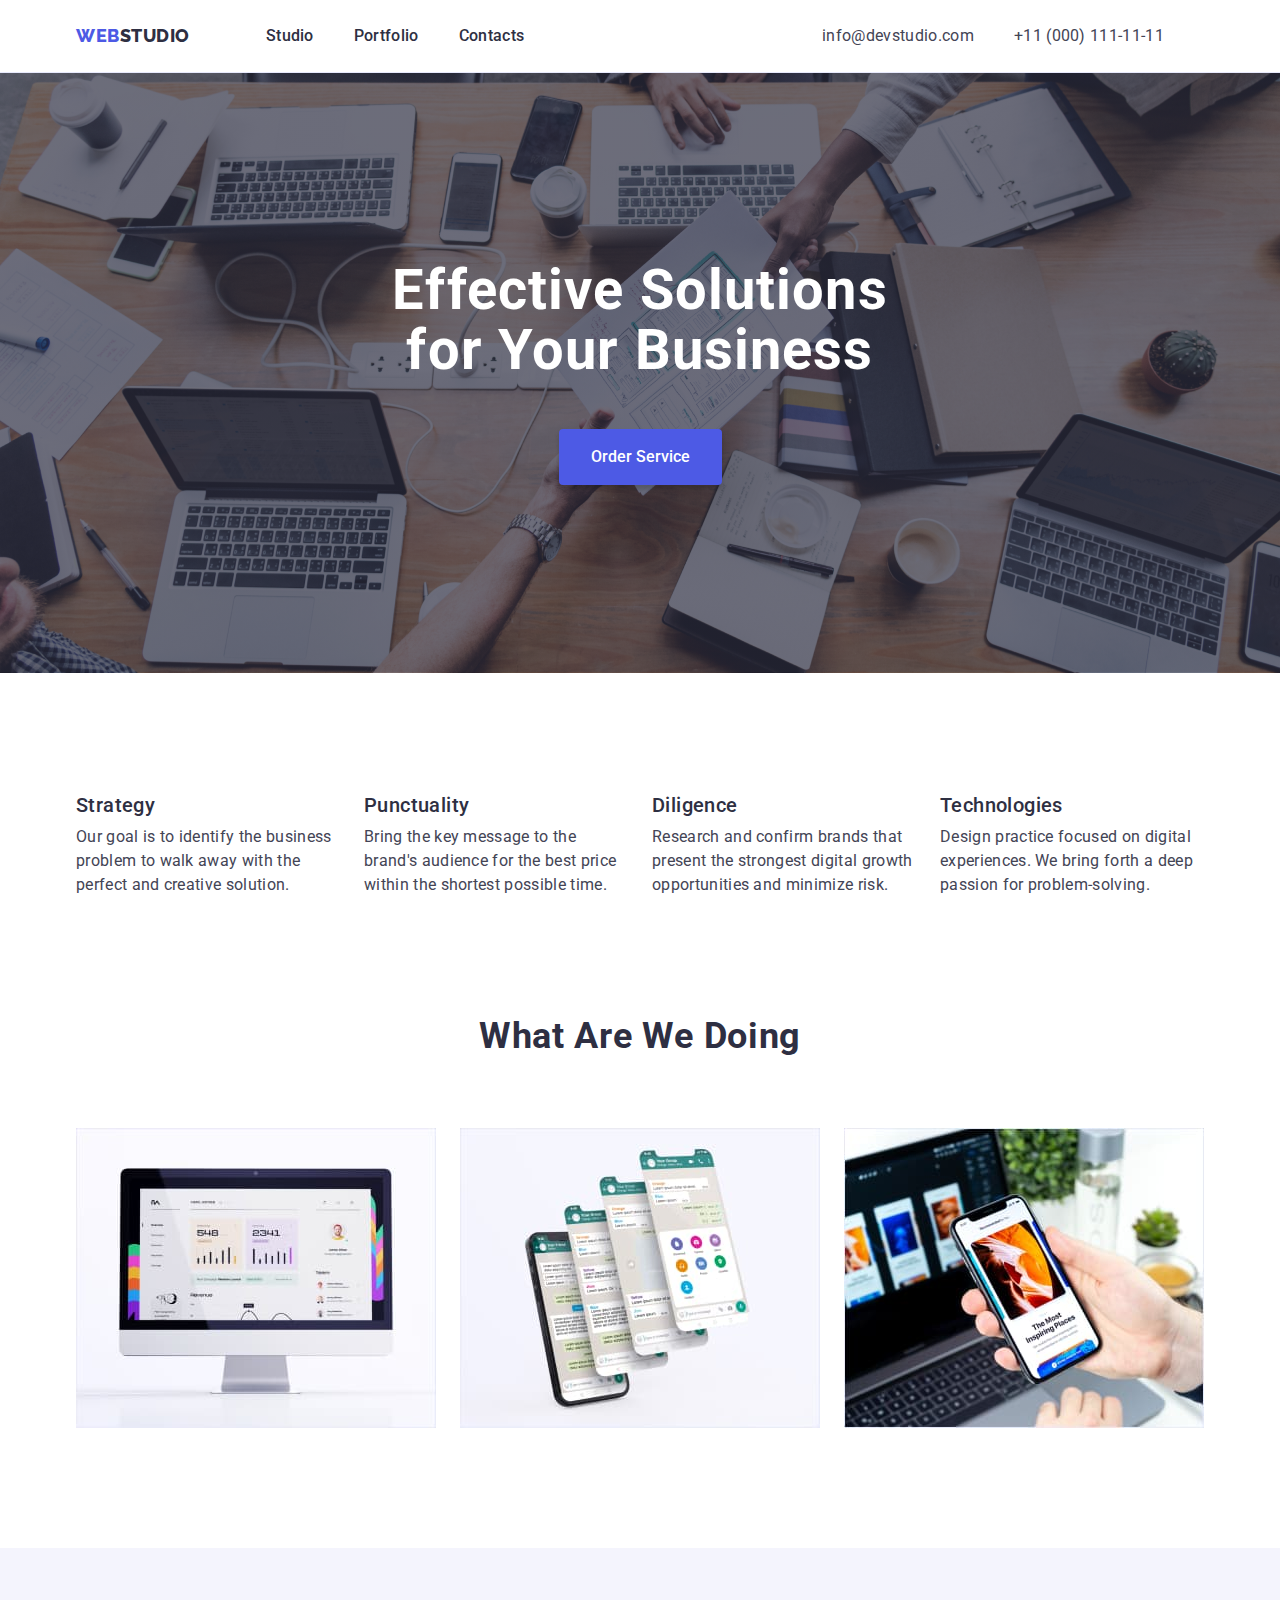
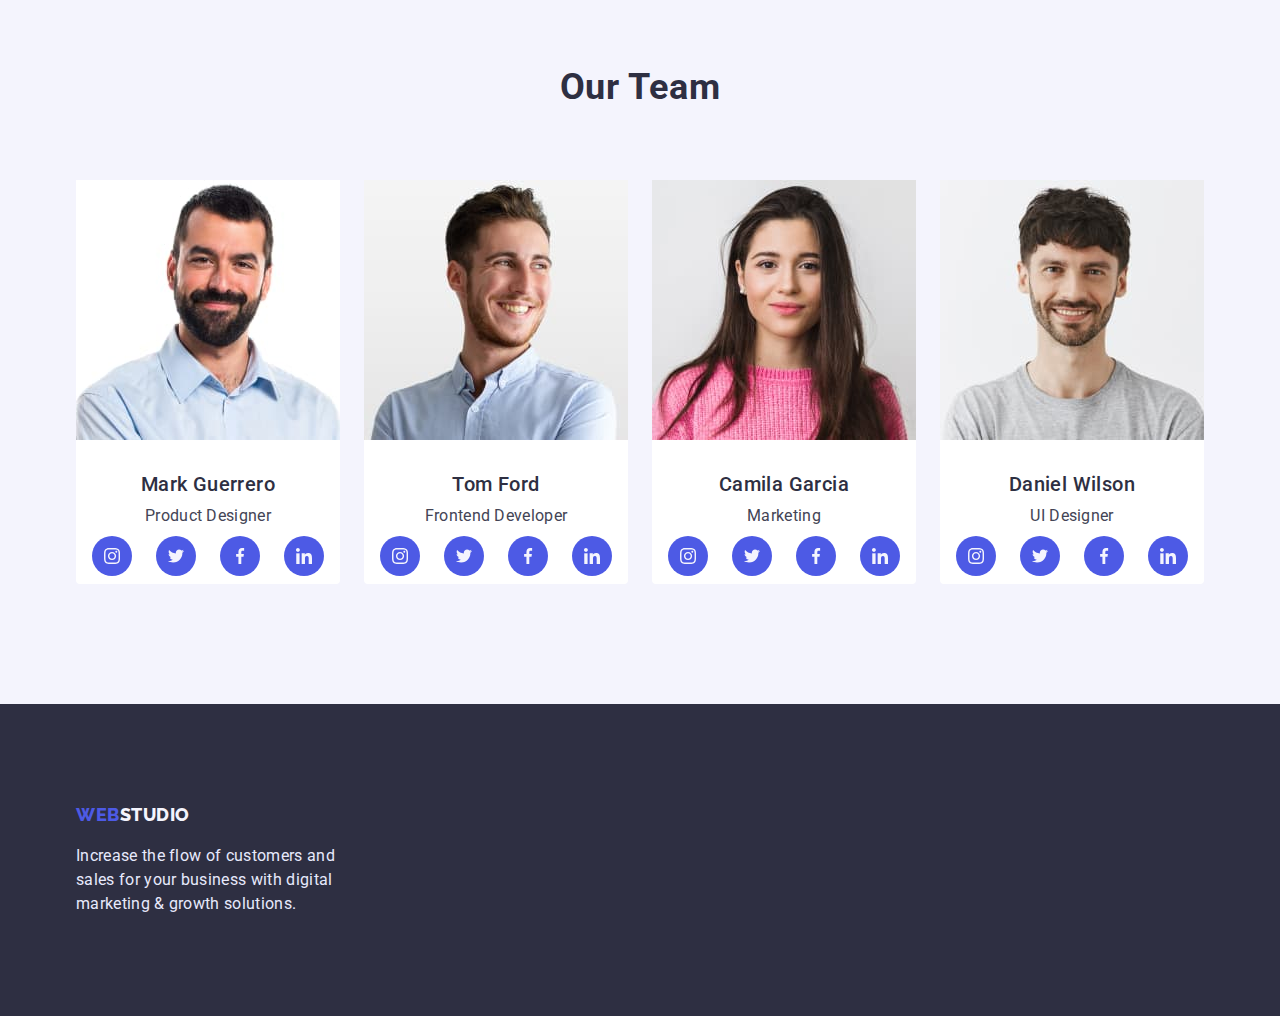
==== index.html @ 21a260a1 "fix bag" ====
<!DOCTYPE html>
<html lang="en">
  <head>
    <meta charset="UTF-8">
    <meta http-equiv="X-UA-Compatible" content="IE=edge">
    <meta name="viewport" content="width=device-width, initial-scale=1.0">
    <title>WebStudio</title>
    <link rel="preconnect" href="https://fonts.googleapis.com">
    <link rel="preconnect" href="https://fonts.gstatic.com" crossorigin>
    <link
      href="https://fonts.googleapis.com/css2?family=Raleway:wght@800&family=Roboto:wght@400;500;700;900&display=swap"
      rel="stylesheet">
      <link rel="stylesheet" href="https://cdn.jsdelivr.net/npm/modern-normalize@1.1.0/modern-normalize.min.css">
    <link rel="stylesheet" href="./css/styles.css">
  </head>
  <body>


    <header class="page-header">
      <div class="container page-header-container">
      <nav class="page-nav">
        <a href="./index.html" class="logo"
          ><span class="accent">Web</span>Studio</a
        >
        <ul class="menu list">
          <li class="menu-item">
            <a class="menu-link link" href="">Studio</a>
          </li>
          <li class="menu-item">
            <a class="menu-link link" href="./portfolio.html">Portfolio</a>
          </li>
          <li class="menu-item">
            <a class="menu-link link" href="">Contacts</a>
          </li>
        </ul>
      </nav>
      <address class="nav">
        <ul class="list contact-header">
          <li class="contact">
            <a class="contact-email link" href="mailto:info@devstudio.com"
              >info@devstudio.com</a
            >
          </li>
          <li class="contact">
            <a class="contact-phone link" href="tel:+110001111111"
              >+11 (000) 111-11-11</a
            >
          </li>
        </ul>
      </address>
    </div>
    </header>
    <main>
      <!-- Hero -->
      <section class="hero section">
        <div class="container">
        <h1 class="hero-title">Effective Solutions for Your Business</h1>
        <button class="hero-btn" type="button">Order Service</button>
      </div>
      </section>
      <!-- Our qualities -->
      <section class="discription section">
        <div class="container discription-text-subtitle">
        <h2 class="hidden"></h2>
        <ul class="list discrip">
          <li class="discrip-text">
            <h3 class="subtitle-discrip">Strategy</h3>

            <p class="discription-text">
              Our goal is to identify the business problem to walk away with the
              perfect and creative solution.
            </p>
          </li>
          <li class="discrip-text">
            <h3 class="subtitle-discrip">Punctuality</h3>
            <p class="discription-text">
              Bring the key message to the brand's audience for the best price
              within the shortest possible time.
            </p>
          </li>
          <li class="discrip-text">
            <h3 class="subtitle-discrip">Diligence</h3>
            <p class="discription-text">
              Research and confirm brands that present the strongest digital
              growth opportunities and minimize risk.
            </p>
          </li>
          <li class="discrip-text">
            <h3 class="subtitle-discrip">Technologies</h3>
            <p class="discription-text">
              Design practice focused on digital experiences. We bring forth a
              deep passion for problem-solving.
            </p>
          </li>
        </ul>
      </div>
      </section>
      <!-- What are we doing -->
      <section class="team-work team-section">
        <div class="container">
        <h2 class="team-work-title">What are we doing</h2>
        <ul class="list picture">
          <li class="images-picture">
            <img
              src="./images/informations/computer.jpg"
              alt="computer"
              width="360"
              height="300">
          </li>
          <li class="images-picture">
            <img
              src="./images/informations/telefon.jpg"
              alt="telefon"
              width="360"
              height="300">
          </li>
          <li class="images-picture">
            <img
              src="./images/informations/technical.jpg"
              alt="technical"
              width="360"
              height="300">
          </li>
        </ul>
      </div>
      </section>
      <!-- Team -->
      <section class="team section">
        <div class="container">
        <h2 class="title-team">Our Team</h2>
        <ul class="list employees card">
          <li class="team-card">
            <img
              src="./images/team/mark-guerrero.jpg"
              alt="mark-guerrero"
              width="264"
              height="260">
              <div class="team-card-content-wrapper">
            <h3 class="team-mait">Mark Guerrero</h3>
            <p class="team-spec">Product Designer</p>
            <ul class="social-list list">
              <li class="social-list-item">
                <a href="" class="social-list-link">
                  <svg class="socail-list-icon" width="16" height="16">
                    <use href="./images/sprite.svg#icon-instagram"></use>
                  </svg>
                </a>
              </li>
              <li class="social-list-item">
                <a href="" class="social-list-link">
                  <svg class="socail-list-icon" width="16" height="16">
                    <use href="./images/sprite.svg#icon-twitter"></use>
                  </svg>
                </a>
              </li>
              <li class="social-list-item">
                <a href="" class="social-list-link">
                  <svg class="socail-list-icon" width="16" height="16">
                    <use href="./images/sprite.svg#icon-facebook"></use>
                  </svg>
                </a>
              </li>
              <li class="social-list-item">
                <a href="" class="social-list-link">
                  <svg class="socail-list-icon" width="16" height="16">
                    <use href="./images/sprite.svg#icon-linkedin"></use>
                  </svg>
                </a>
              </li>
            </ul>
            </div>
          </li>
          <li class="team-card">
            <img
              src="./images/team/tom-ford.jpg"
              alt="tom-ford"
              width="264"
              height="260">
              <div class="team-card-content-wrapper">
            <h3 class="team-mait">Tom Ford</h3>
            <p class="team-spec">Frontend Developer</p>
            <ul class="social-list list">
              <li class="social-list-item">
                <a href="" class="social-list-link">
                  <svg class="socail-list-icon" width="16" height="16">
                    <use href="./images/sprite.svg#icon-instagram"></use>
                  </svg>
                </a>
              </li>
              <li class="social-list-item">
                <a href="" class="social-list-link">
                  <svg class="socail-list-icon" width="16" height="16">
                    <use href="./images/sprite.svg#icon-twitter"></use>
                  </svg>
                </a>
              </li>
              <li class="social-list-item">
                <a href="" class="social-list-link">
                  <svg class="socail-list-icon" width="16" height="16">
                    <use href="./images/sprite.svg#icon-facebook"></use>
                  </svg>
                </a>
              </li>
              <li class="social-list-item">
                <a href="" class="social-list-link">
                  <svg class="socail-list-icon" width="16" height="16">
                    <use href="./images/sprite.svg#icon-linkedin"></use>
                  </svg>
                </a>
              </li>
            </ul>
          </div>
          </li>
          <li class="team-card">
            <img
              src="./images/team/camila-garcia.jpg"
              alt="camila-garcia"
              width="264"
              height="260">
              <div class="team-card-content-wrapper">
            <h3 class="team-mait">Camila Garcia</h3>
            <p class="team-spec">Marketing</p>
            <ul class="social-list list">
              <li class="social-list-item">
                <a href="" class="social-list-link">
                  <svg class="socail-list-icon" width="16" height="16">
                    <use href="./images/sprite.svg#icon-instagram"></use>
                  </svg>
                </a>
              </li>
              <li class="social-list-item">
                <a href="" class="social-list-link">
                  <svg class="socail-list-icon" width="16" height="16">
                    <use href="./images/sprite.svg#icon-twitter"></use>
                  </svg>
                </a>
              </li>
              <li class="social-list-item">
                <a href="" class="social-list-link">
                  <svg class="socail-list-icon" width="16" height="16">
                    <use href="./images/sprite.svg#icon-facebook"></use>
                  </svg>
                </a>
              </li>
              <li class="social-list-item">
                <a href="" class="social-list-link">
                  <svg class="socail-list-icon" width="16" height="16">
                    <use href="./images/sprite.svg#icon-linkedin"></use>
                  </svg>
                </a>
              </li>
            </ul>
          </div>
          </li>
          <li class="team-card">
            <img
              src="./images/team/daniel-wilson.jpg"
              alt="daniel-wilson"
              width="264"
              height="260">
              <div class="team-card-content-wrapper">
            <h3 class="team-mait">Daniel Wilson</h3>
            <p class="team-spec">UI Designer</p>
            <ul class="social-list list">
              <li class="social-list-item">
                <a href="" class="social-list-link">
                  <svg class="socail-list-icon" width="16" height="16">
                    <use href="./images/sprite.svg#icon-instagram"></use>
                  </svg>
                </a>
              </li>
              <li class="social-list-item">
                <a href="" class="social-list-link">
                  <svg class="socail-list-icon" width="16" height="16">
                    <use href="./images/sprite.svg#icon-twitter"></use>
                  </svg>
                </a>
              </li>
              <li class="social-list-item">
                <a href="" class="social-list-link">
                  <svg class="socail-list-icon" width="16" height="16">
                    <use href="./images/sprite.svg#icon-facebook"></use>
                  </svg>
                </a>
              </li>
              <li class="social-list-item">
                <a href="" class="social-list-link">
                  <svg class="socail-list-icon" width="16" height="16">
                    <use href="./images/sprite.svg#icon-linkedin"></use>
                  </svg>
                </a>
              </li>
            </ul>
          </div>
          </li>
        </ul>
      </div>
      </section>
    </main>
    <footer class="footer">
      <div class="container">
      <a href="./index.html" class="logo footer-logo"
        ><span class="accent">Web</span>Studio</a>
      <p class="footer-text">
        Increase the flow of customers and sales for your business with digital
        marketing & growth solutions.
      </p>
    </div>
    </footer>
  </body>
</html>
---- css/styles.css ----
:root {
--primary-font: "Roboto", sans-serif;
--secondary-font: "Raleway", sans-serif;
--accent-color: #404bbf;
--color-iris: #4d5ae5;
--color-white: #ffffff;
--color-cloud: #f4f4fd;
--color-navy-blue: #2e2f42;
--color-slate: #434455;
--color-cornflower: #E7E9FC;
}

h1,
h2,
h3,
h4,
p {
  margin-top: 0;
  margin-bottom: 0;
}

ul,
ol {
  margin-top: 0;
  margin-bottom: 0;
  padding-left: 0;
}

img {
  display: block;
}

button {
  cursor: pointer;
}

.list {
  list-style: none;
}

.link {
  text-decoration: none;
}

body {
  font-family: var(--primary-font);
  font-size: 16px;
  line-height: 1.5;
  color: var(--color-cloud);
  background-color: var(--color-white);
}



.container {
  width: 1158px;
  margin-left: auto;
  margin-right: auto;
  padding-left: 15px;
  padding-right: 15px;
}

/* ===============HEADER============== */
.page-header {
  padding-top: 24px;
  padding-bottom: 24px;
  background: #FFFFFF;
  border-bottom: 1px solid #E7E9FC;
}

.page-header-container {
  display: flex;
  align-items: center;
  justify-content: space-between;
}

.page-nav {
  display: flex;
  align-items: center;
}

.contact-header {
  display: flex;
  align-items: center;
}

.logo {
  margin-right: 76px;
}

.menu {
  display: flex;
  align-items: center;
}

.menu-item:not(:last-child) {
  margin-right: 40px;
}

.logo {
  text-decoration: none;
  font-family: var(--secondary-font);
  font-weight: 800;
  font-size: 18px;
  line-height: 1.3;
  letter-spacing: 0.03em;
  text-transform: uppercase;
  color: var(--color-navy-blue);
}
.accent {
  color: var(--color-iris);
}

.menu-link {
  font-weight: 500;
  font-size: 16px;
  line-height: 1.5;
  letter-spacing: 0.02em;
  color: var(--color-navy-blue);
}

.menu-link:hover,
.menu-link:focus {
  color: var(--accent-color);
}

.contact {
  margin-right: 40px;
}

.contact-email,
.contact-phone {
  font-size: 16px;
  line-height: 1.5;
  letter-spacing: 0.02em;
  color: var(--color-slate);
}

.contact-email:hover,
.contact-email:focus {
  color: var(--accent-color);
}

.contact-phone:hover,
.contact-phone:focus {
  color: var(--accent-color);
}

/* ============ /HEADER============ */

/* ============ HERO============ */

.hero {
  max-width: 1440px;
  margin: 0 auto;
  background-image: linear-gradient(
    rgba(46, 47, 66, 0.7),
    rgba(46, 47, 66, 0.7)
  ), url(../images/hero/bg.jpg);
  background-size: cover;
  background-color: rgba(46, 47, 66, 0.7);
  background-repeat: no-repeat;
  background-size: cover;
  background-position: center;
}

.hero > .container {
  text-align: center;
  padding-top: 188px;
  padding-bottom: 188px;
  
} 

.hero-title {
  width: 496px;
    font-size: 56px;
    line-height: 1.07;
    text-align: center;
    letter-spacing: 0.02em;
    color: var(--color-white);
    margin-bottom: 48px;
    margin-left: auto;
    margin-right: auto;
  }

.hero-btn {
    padding-top: 16px;
    padding-bottom: 16px;
    padding-left: 32px;
    padding-right: 32px;
    font-weight: 500;
    font-size: 16px;
    line-height: 24px;
    background: var(--color-iris);
    box-shadow: 0px 4px 4px rgba(0, 0, 0, 0.15);
    border-radius: 4px;
    color: var(--color-white);
    border: none;
}

.hero-btn:hover,
.hero-btn:focus {
    background: var(--accent-color);
}
/* ============ /HERO============ */

/* ===============DISCRIPTION================ */

.hidden {
    position: absolute;
    white-space: nowrap;
    width: 1px;
    height: 1px;
    overflow: hidden;
    border: 0;
    padding: 0;
    clip: rect(0 0 0 0);
    clip-path: inset(50%);
    margin: -1px;
}

.discrip {
  display: flex;
  flex-wrap: wrap;
  gap: 24px;
  padding-top: 120px;
  padding-bottom: 120px;
}

.discrip-text {
  width: 264px;
}

.subtitle-discrip {
    font-weight: 500;
    font-size: 20px;
    line-height: 1.2;
    letter-spacing: 0.02em;
    color: var(--color-navy-blue); 
    margin-bottom: 8px;
}

.discription-text {
    font-weight: 400;
font-size: 16px;
line-height: 1.5;
letter-spacing: 0.02em;
color: var(--color-slate);
}

/* ===============/DISCRIPTION================ */

/* ================WHAT ARE WE DOING=================== */
.team-section {
  padding-bottom: 120px;
}

.team-work-title {
    font-weight: 700;
    font-size: 36px;
    line-height: 1.1;
    text-align: center;
    letter-spacing: 0.02em;
    text-transform: capitalize;
    color: var(--color-navy-blue);
    margin-bottom: 72px;
}

.picture {
  display: flex;
  flex-wrap: wrap;
  gap: 24px;
}

.images-picture {
  width: 360px;
}

/* ==========/WHAT ARE WE DOING============= */

/* =======TEAM========== */

.team {
    background-color: var(--color-cloud);
}

.title-team {
font-weight: 700;
font-size: 36px;
line-height: 1.1;
text-align: center;
letter-spacing: 0.02em;
text-transform: capitalize;
color: var(--color-navy-blue);
margin-bottom: 72px;
padding-top: 120px;
}

.employees {
  display: flex;
  flex-wrap: wrap;
  gap: 24px;
  padding-bottom: 120px;
}

.team-card {
    flex-basis: calc((100% - 72px) / 4);
    background: var(--color-white);
    border-radius: 0px 0px 4px 4px;;
}

.team-card-content-wrapper {
  text-align: center;
  padding-left: 16px;
  padding-right: 16px;
}

.team-mait {
font-weight: 500;
font-size: 20px;
line-height: 1.2;
letter-spacing: 0.02em;
color: var(--color-navy-blue);
margin-bottom: 8px;
margin-top: 32px;
}

.team-spec {
font-weight: 400;
font-size: 16px;
line-height: 1.5;
letter-spacing: 0.02em;
color: var(--color-slate);

}

.social-list {
  display: flex;
  align-items: center;
  justify-content: center;
  gap: 24px;
  padding-bottom: 8px;
  padding-top: 8px;
}

.social-list-item {
  display: flex;
  align-items: center;
  justify-content: center;
}

.social-list-link {
  display: flex;
  justify-content: center;
  align-items: center;
  width: 40px;
  height: 40px;
  border-radius: 50%;
  background-color: #4D5AE5;
}

.socail-list-icon {
 fill: #F4F4FD;
}

/* ===========/TEAM============= */

/* ==========FOOTER============== */

.footer {
  padding-top: 100px;
  padding-bottom: 100px;
  background: var(--color-navy-blue);
}

.footer-logo {
    font-weight: 800;
font-size: 18px;
line-height: 1.17;
letter-spacing: 0.03em;
text-transform: uppercase;
color: var(--color-cloud);
margin-right: 0;
}

.footer-text {
  width: 264px;
  font-weight: 400;
font-size: 16px;
line-height: 1.5;
letter-spacing: 0.02em;
color: var(--color-cornflower);
margin-top: 16px;
}

/* =============/FOOTER===================== */


/* =============COMPONENTS================= */
.portfolio {
  padding-top: 96px;
  padding-bottom: 120px;
}

.btn {
  display: flex;
  justify-content: center;
  margin-bottom: 72px;
}

.filter-btn:not(:last-child) {
  margin-right: 24px;
}

.buttons {
  padding-top: 12px;
  padding-bottom: 12px;
  padding-left: 24px;
  padding-right: 24px;
    background: var(--color-cloud);
    border: 1px solid var(--color-cornflower);
    border-radius: 4px;
    font-weight: 500;
    font-size: 16px;
    line-height: 1.5;
    letter-spacing: 0.04em;
  
    color: var(--color-iris);
  }
  
  .buttons:hover,
  .buttons:focus {
    background: var(--accent-color);
    color: var(--color-white);
    box-shadow: 0px 3px 1px rgba(0, 0, 0, 0.1), 0px 2px 1px rgba(0, 0, 0, 0.08),
      0px 2px 2px rgba(0, 0, 0, 0.12);
      border-color: transparent;
  }
  
  .nav {
    font-style: normal;
  }
  
  .gallery {
    font-weight: 700;
    font-size: 36px;
    line-height: 1.1;
    text-align: center;
    letter-spacing: 0.02em;
    text-transform: capitalize;
    color: var(--color-navy-blue);
  }
  
  /* ================/COMPONENTS==================== */

/* =============PORTFOLIO============== */
.images {
  display: flex;
  flex-wrap: wrap;
  gap: 24px;
  row-gap: 48px;
}

.picture-card {
  width: 360px;
}

.picture-card-content-wrapper {
    padding-top: 32px;
    padding-bottom: 32px;
    padding-left: 16px;
    padding-right: 16px;
    border: 1px solid #E7E9FC;
    border-top: none;
}

.img-text {
font-weight: 500;
font-size: 20px;
line-height: 1.2;
letter-spacing: 0.02em;
color: var(--color-navy-blue);
margin-bottom: 8px;
}

.card-text {
font-weight: 400;
font-size: 16px;
line-height: 1.2;
letter-spacing: 0.02em;
color: var(--color-slate);
}

/* ===============/PORTFOLIO=============== */
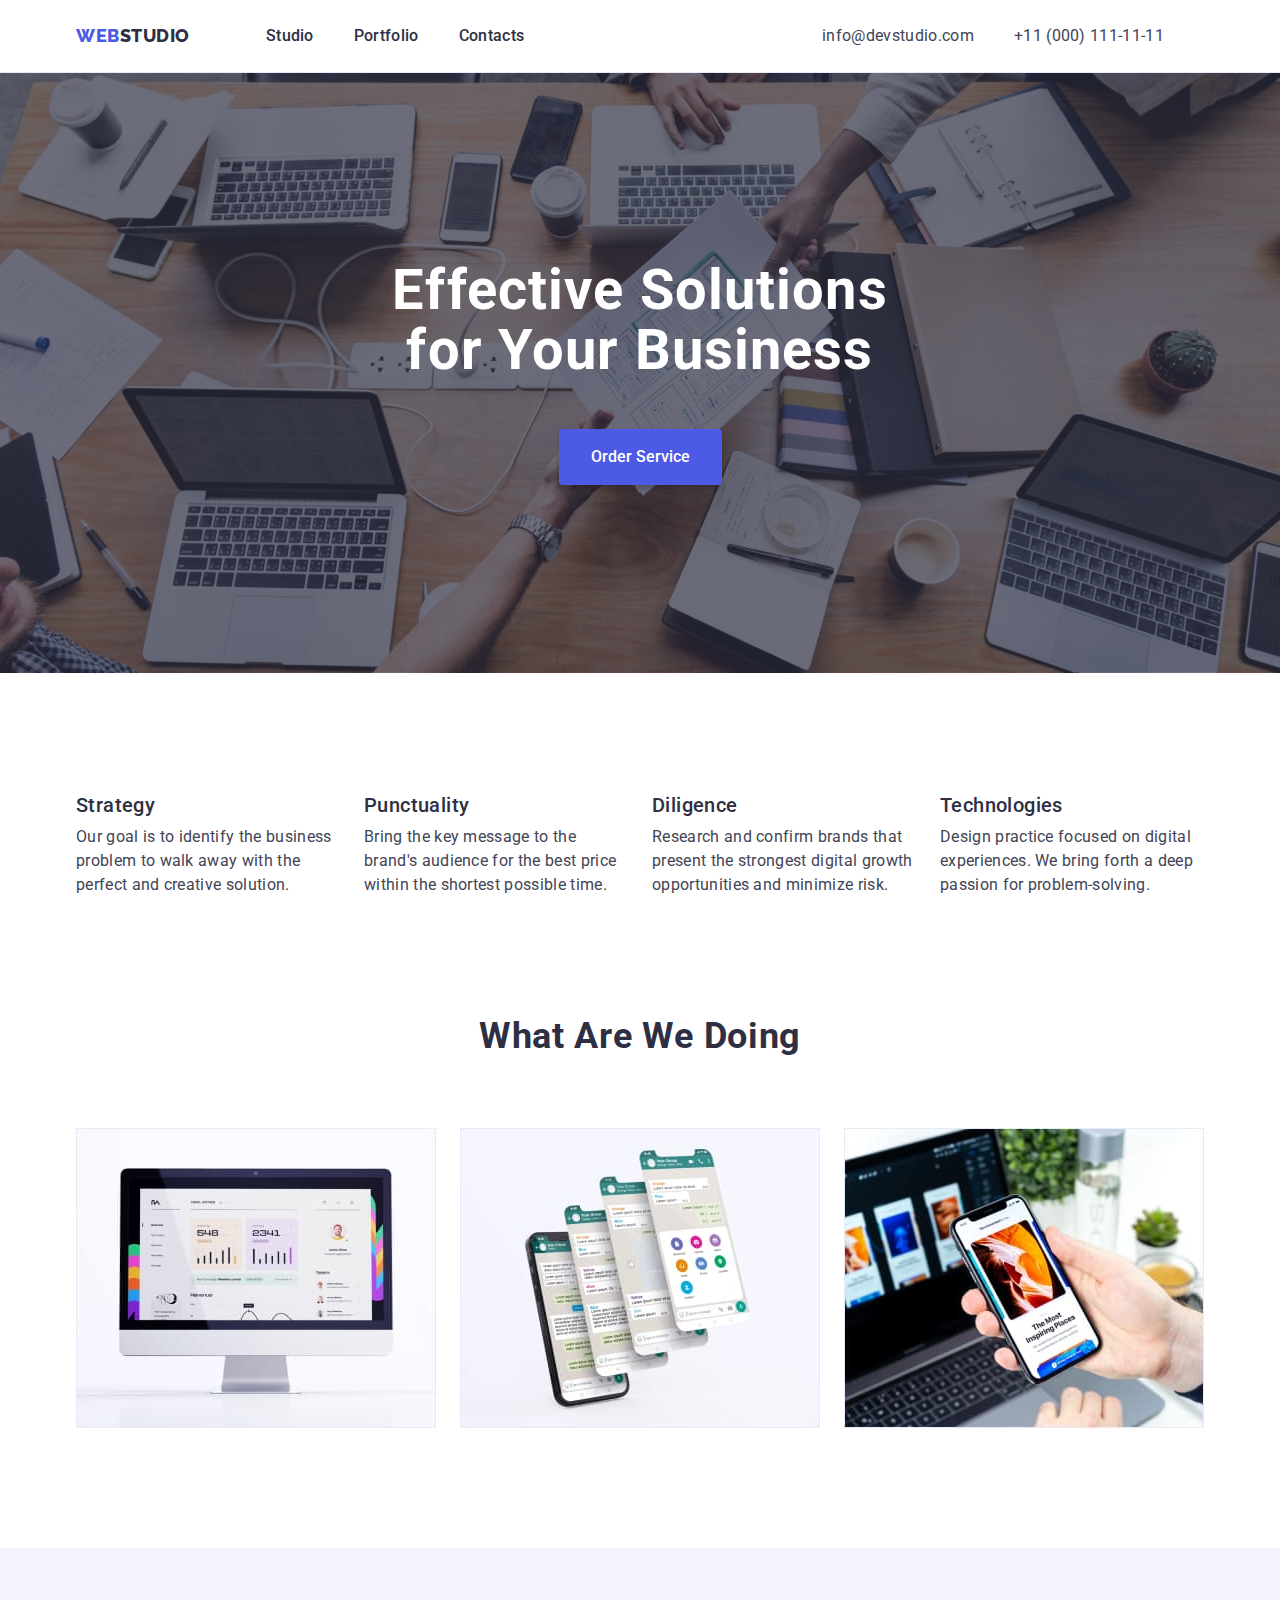
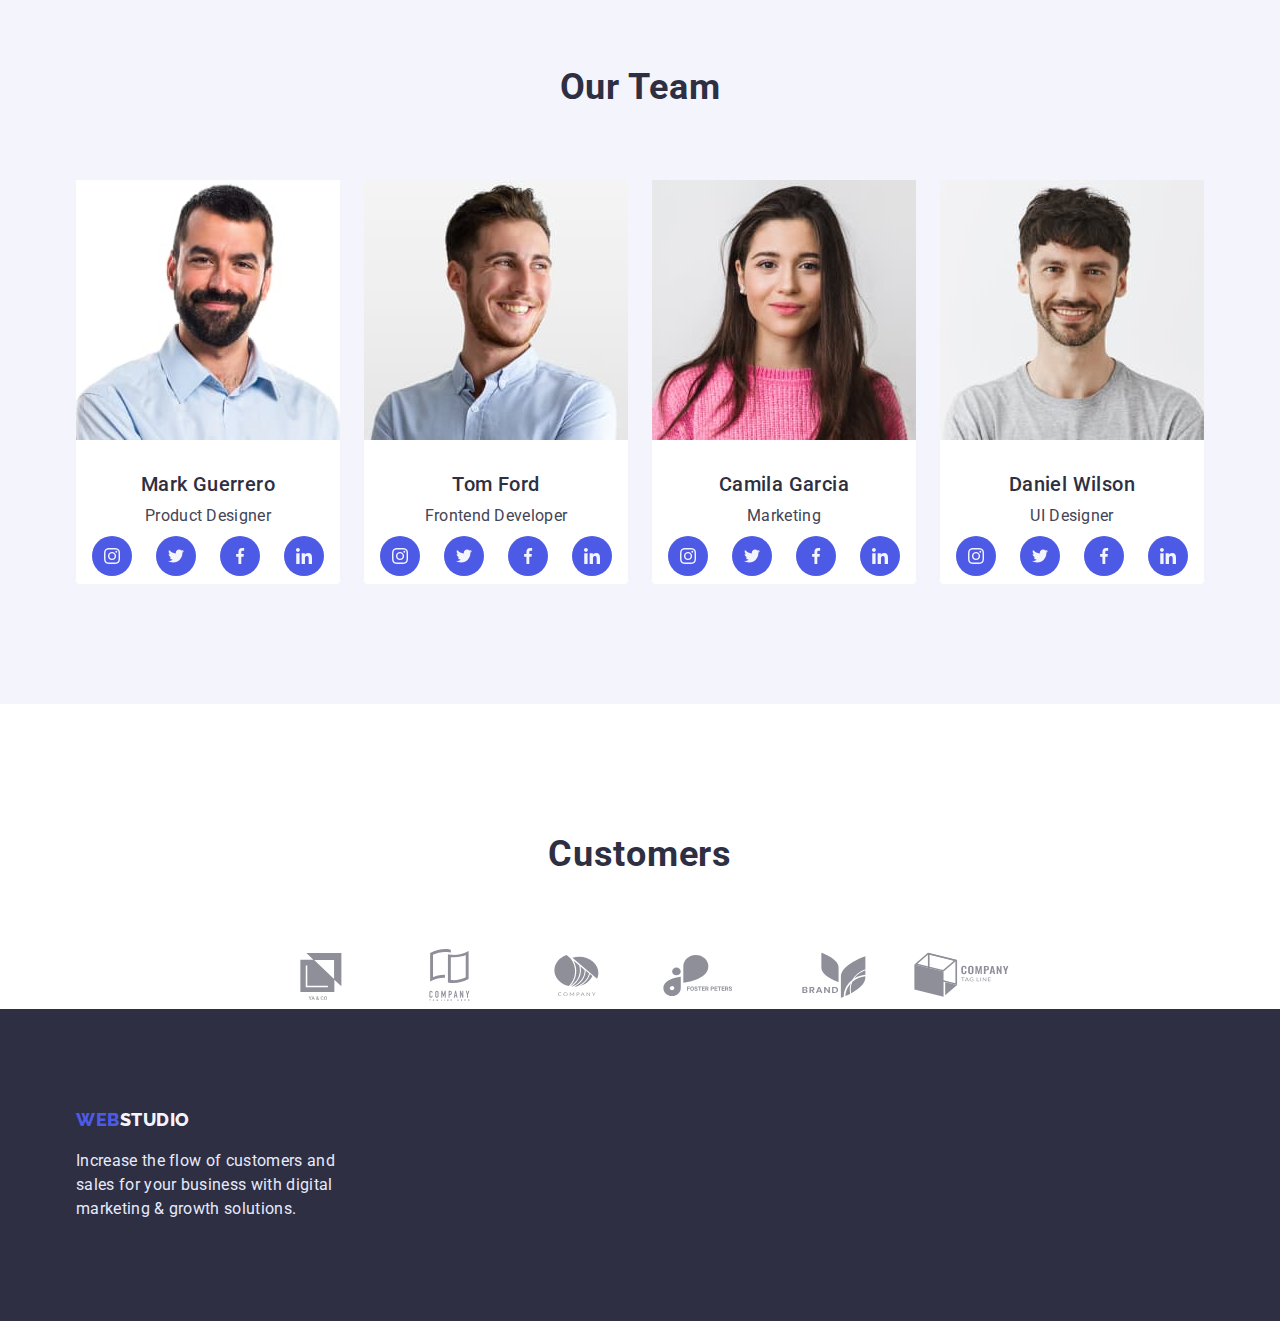
==== commit 195f59fc: "added files" ====
--- a/index.html
+++ b/index.html
@@ -296,6 +296,54 @@
         </ul>
       </div>
       </section>
+      <!-- Customers -->
+      <section class="container customers-container">
+        <h2 class="title-customers">Customers</h2>
+      <ul class="list customers-list">
+        <li class="customers-list-item">
+          <a class="customers-list-link" href="">
+            <svg class="customers-list-icon" width="104" height="56">
+              <use href="./images/sprite.svg#icon-logo-ya"></use>
+            </svg>
+          </a>
+        </li>
+        <li class="customers-list-item">
+          <a class="customers-list-link" href="">
+            <svg class="customers-list-icon" width="104" height="56">
+              <use href="./images/sprite.svg#icon-tagline-company"></use>
+            </svg>
+          </a>
+        </li>
+        <li class="customers-list-item">
+          <a class="customers-list-link" href="">
+            <svg class="customers-list-icon" width="104" height="56">
+              <use href="./images/sprite.svg#icon-company"></use>
+            </svg>
+          </a>
+        </li>
+        <li class="customers-list-item">
+          <a class="customers-list-link" href="">
+            <svg class="customers-list-icon" width="104" height="56">
+              <use href="./images/sprite.svg#icon-foster-company"></use>
+            </svg>
+          </a>
+        </li>
+        <li class="customers-list-item">
+          <a class="customers-list-link" href="">
+            <svg class="customers-list-icon" width="104" height="56">
+              <use href="./images/sprite.svg#icon-brand-company"></use>
+            </svg>
+          </a>
+        </li>
+        <li class="customers-list-item">
+          <a class="customers-list-link" href="">
+            <svg class="customers-list-icon" width="104" height="56">
+              <use href="./images/sprite.svg#icon-tag-line-company"></use>
+            </svg>
+          </a>
+        </li>
+      </ul>
+      </section>
     </main>
     <footer class="footer">
       <div class="container">
--- a/css/styles.css
+++ b/css/styles.css
@@ -364,6 +364,32 @@
 }
 
 /* ===========/TEAM============= */
+
+/* =================CUSTOMERS=================== */
+
+.title-customers {
+display: flex;
+justify-content: center;
+font-weight: 700;
+font-size: 36px;
+line-height: 40px;
+text-align: center;
+letter-spacing: 0.02em;
+text-transform: capitalize;
+color: #2E2F42;
+padding-top: 130px;
+margin-bottom: 72px;
+}
+
+.customers-list {
+  display: flex;
+  justify-content: center;
+  gap: 24px;
+  margin-top: 8px;
+}
+
+
+/* ================CUSTOMERS================ */
 
 /* ==========FOOTER============== */
 
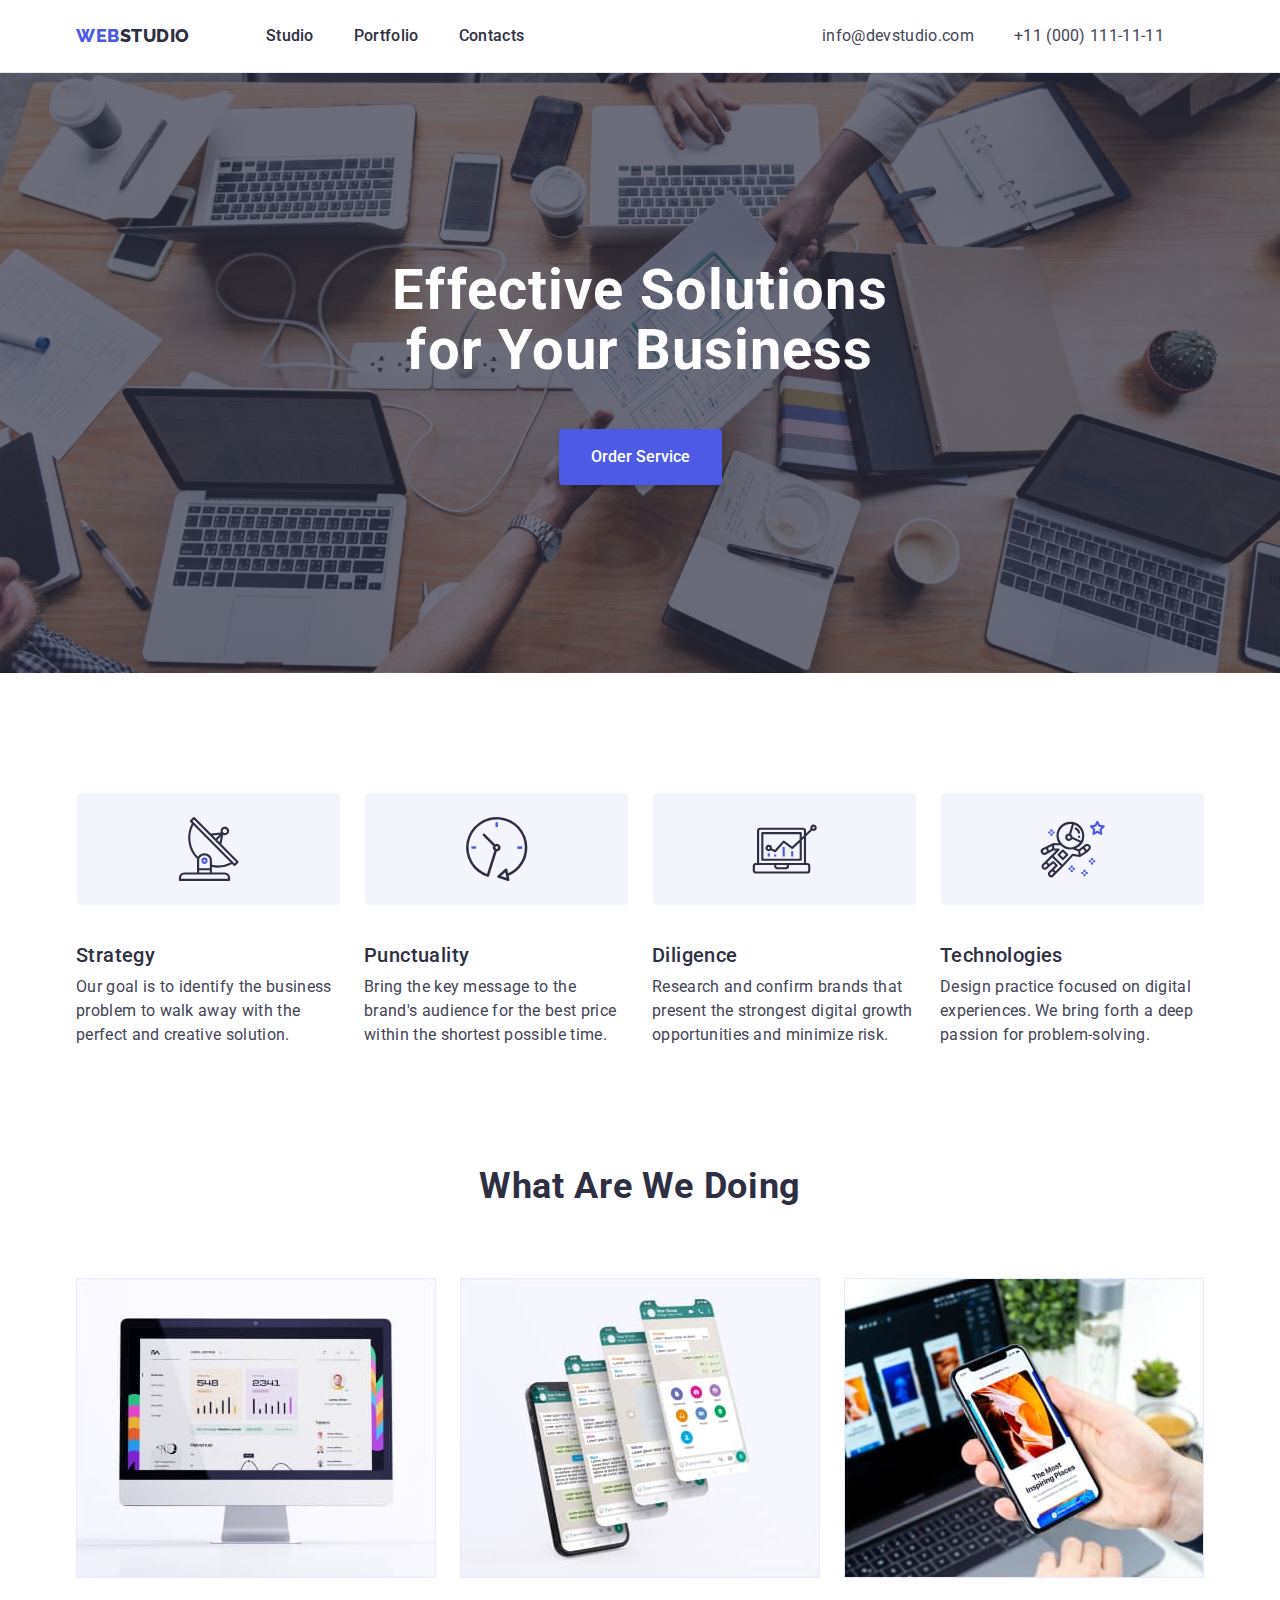
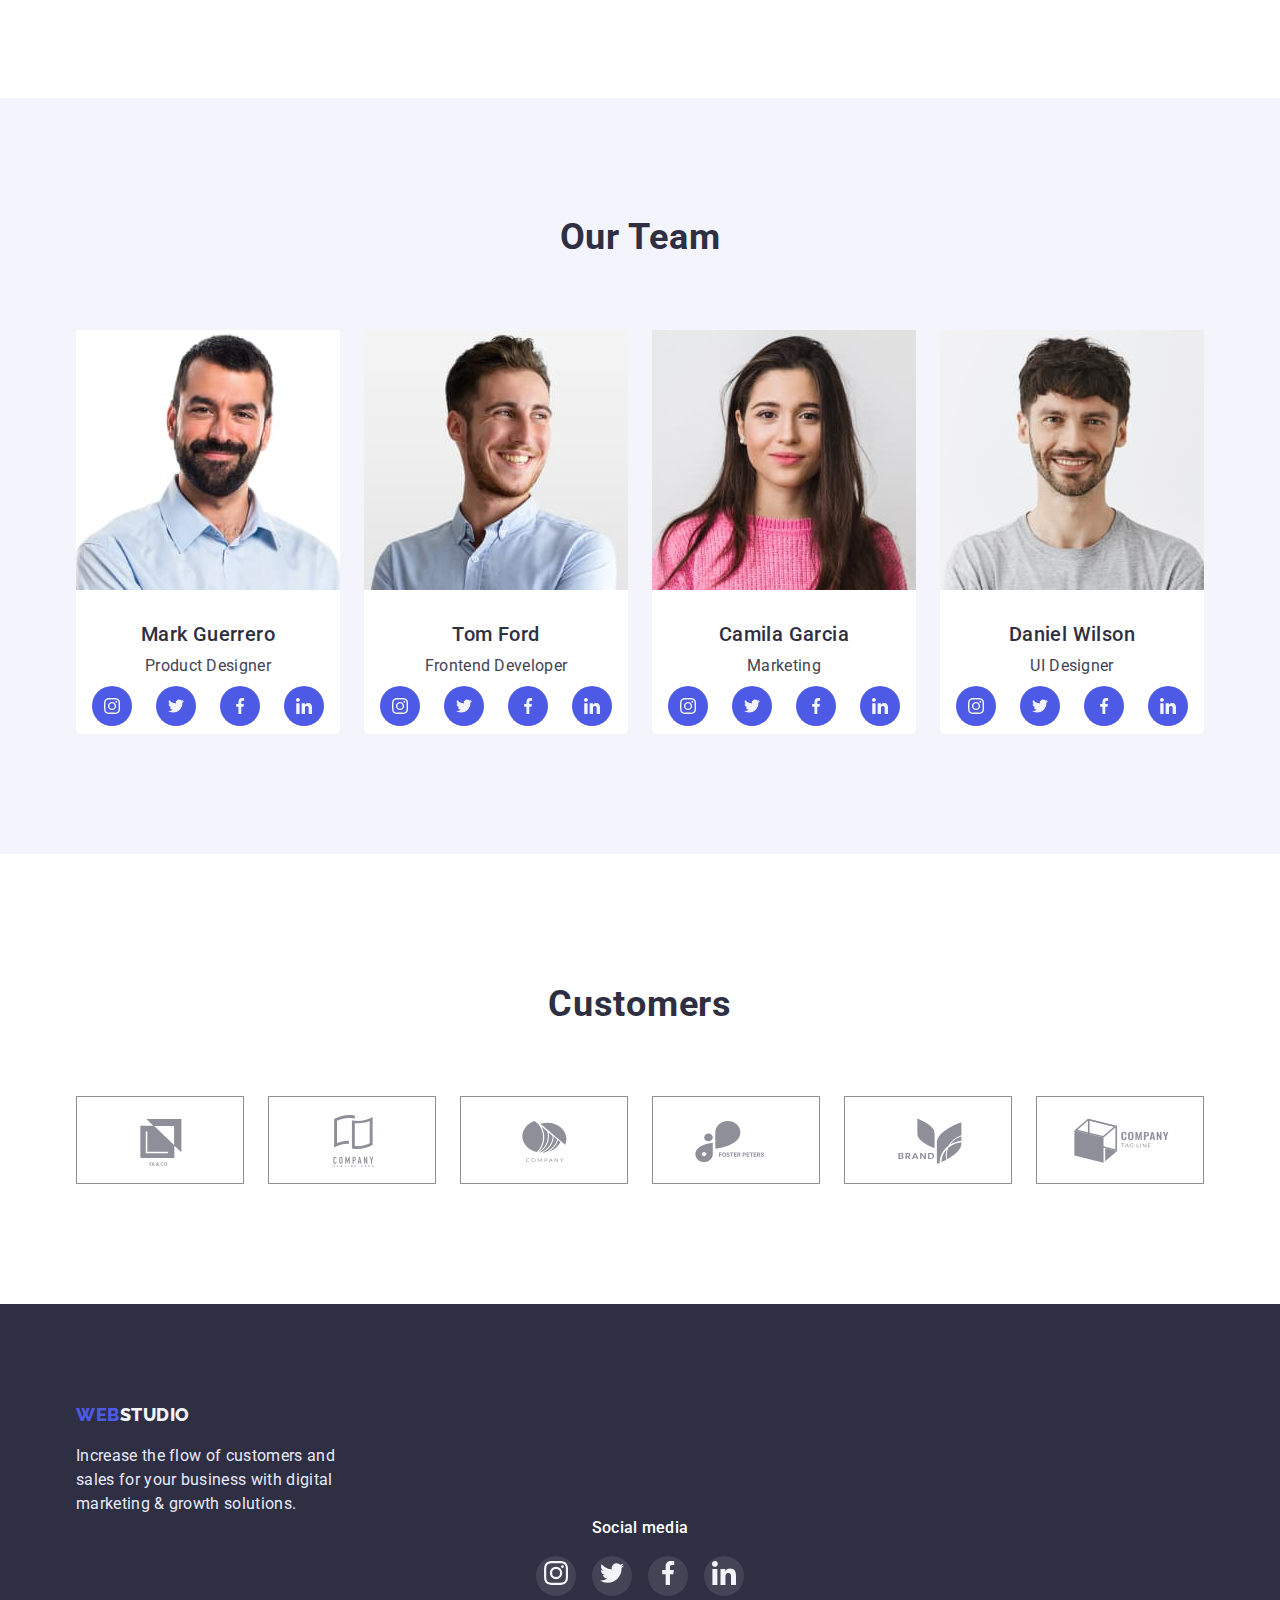
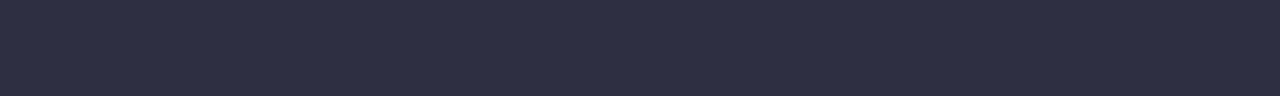
==== commit 6d67b565: "added files" ====
--- a/index.html
+++ b/index.html
@@ -64,14 +64,23 @@
         <h2 class="hidden"></h2>
         <ul class="list discrip">
           <li class="discrip-text">
+            <div class="discrip-box">
+              <svg>
+                <use href="./images/sprite.svg#icon-strategy" width="264" height="112"></use>
+              </svg>
+            </div>
             <h3 class="subtitle-discrip">Strategy</h3>
-
             <p class="discription-text">
               Our goal is to identify the business problem to walk away with the
               perfect and creative solution.
             </p>
           </li>
           <li class="discrip-text">
+            <div class="discrip-box">
+              <svg>
+                <use href="./images/sprite.svg#icon-punctuality" width="264" height="112"></use>
+              </svg>
+            </div>
             <h3 class="subtitle-discrip">Punctuality</h3>
             <p class="discription-text">
               Bring the key message to the brand's audience for the best price
@@ -79,6 +88,11 @@
             </p>
           </li>
           <li class="discrip-text">
+            <div class="discrip-box">
+              <svg>
+                <use href="./images/sprite.svg#icon-dilligence" width="264" height="112"></use>
+              </svg>
+            </div>
             <h3 class="subtitle-discrip">Diligence</h3>
             <p class="discription-text">
               Research and confirm brands that present the strongest digital
@@ -86,6 +100,11 @@
             </p>
           </li>
           <li class="discrip-text">
+            <div class="discrip-box">
+              <svg>
+                <use href="./images/sprite.svg#icon-technologies" width="264" height="112"></use>
+              </svg>
+            </div>
             <h3 class="subtitle-discrip">Technologies</h3>
             <p class="discription-text">
               Design practice focused on digital experiences. We bring forth a
@@ -354,6 +373,39 @@
         marketing & growth solutions.
       </p>
     </div>
+    <div class="social-media-block">
+      <h4 class="title-media">Social media</h4>
+      <ul class="link social-media-list list">
+        <li class="media-list">
+          <a class="media-list-link" href="">
+            <svg class="footer-icon" width="24" height="24">
+              <use href="./images/sprite.svg#icon-instagram-footer"></use>
+            </svg>
+          </a>
+        </li>
+        <li class="media-list">
+          <a class="media-list-link" href="">
+            <svg class="footer-icon" width="24" height="24">
+              <use href="./images/sprite.svg#icon-twitter-footer"></use>
+            </svg>
+          </a>
+        </li>
+        <li class="media-list">
+          <a class="media-list-link" href="">
+            <svg class="footer-icon" width="24" height="24">
+              <use href="./images/sprite.svg#icon-facebook-footer"></use>
+            </svg>
+          </a>
+        </li>
+        <li class="media-list">
+          <a class="media-list-link" href="">
+            <svg class="footer-icon" width="24" height="24">
+              <use href="./images/sprite.svg#icon-linkedin-footer"></use>
+            </svg>
+          </a>
+        </li>
+      </ul>
+    </div>
     </footer>
   </body>
 </html>
--- a/css/styles.css
+++ b/css/styles.css
@@ -231,6 +231,10 @@
   width: 264px;
 }
 
+.discrip-box {
+  display: flex;
+}
+
 .subtitle-discrip {
     font-weight: 500;
     font-size: 20px;
@@ -340,7 +344,7 @@
   justify-content: center;
   gap: 24px;
   padding-bottom: 8px;
-  padding-top: 8px;
+  margin-top: 8px;
 }
 
 .social-list-item {
@@ -386,8 +390,26 @@
   justify-content: center;
   gap: 24px;
   margin-top: 8px;
-}
-
+  padding-bottom: 120px;
+}
+
+.customers-list-link {
+  display: flex;
+  justify-content: center;
+  align-items: center;
+  width: 168px;
+  height: 88px;
+  background: #FFFFFF;
+  border: 1px solid #8e8f99;
+  fill: currentColor;
+  color: #8e8f99;
+}
+
+.customers-list-link:hover,
+.customers-list-link:focus {
+  border: 1px solid #404bbf;
+  fill: #404bbf;
+}
 
 /* ================CUSTOMERS================ */
 
@@ -418,6 +440,39 @@
 color: var(--color-cornflower);
 margin-top: 16px;
 }
+
+
+.title-media {
+  display: flex;
+  justify-content: center;
+font-weight: 500;
+font-size: 16px;
+line-height: 24px;
+letter-spacing: 0.02em;
+color: #FFFFFF;
+}
+
+.media-list:not(:last-child) {
+  margin-right: 16px;
+}
+
+.social-media-list {
+  display: flex;
+  justify-content: center;
+  margin-top: 16px;
+}
+
+.media-list {
+  box-sizing: border-box;
+  display: flex;
+  justify-content: center;
+  align-items: center;
+  width: 40px;
+  height: 40px;
+  border-radius: 50%;
+  background-color: rgba(255, 255, 255, 0.1);
+}
+
 
 /* =============/FOOTER===================== */
 
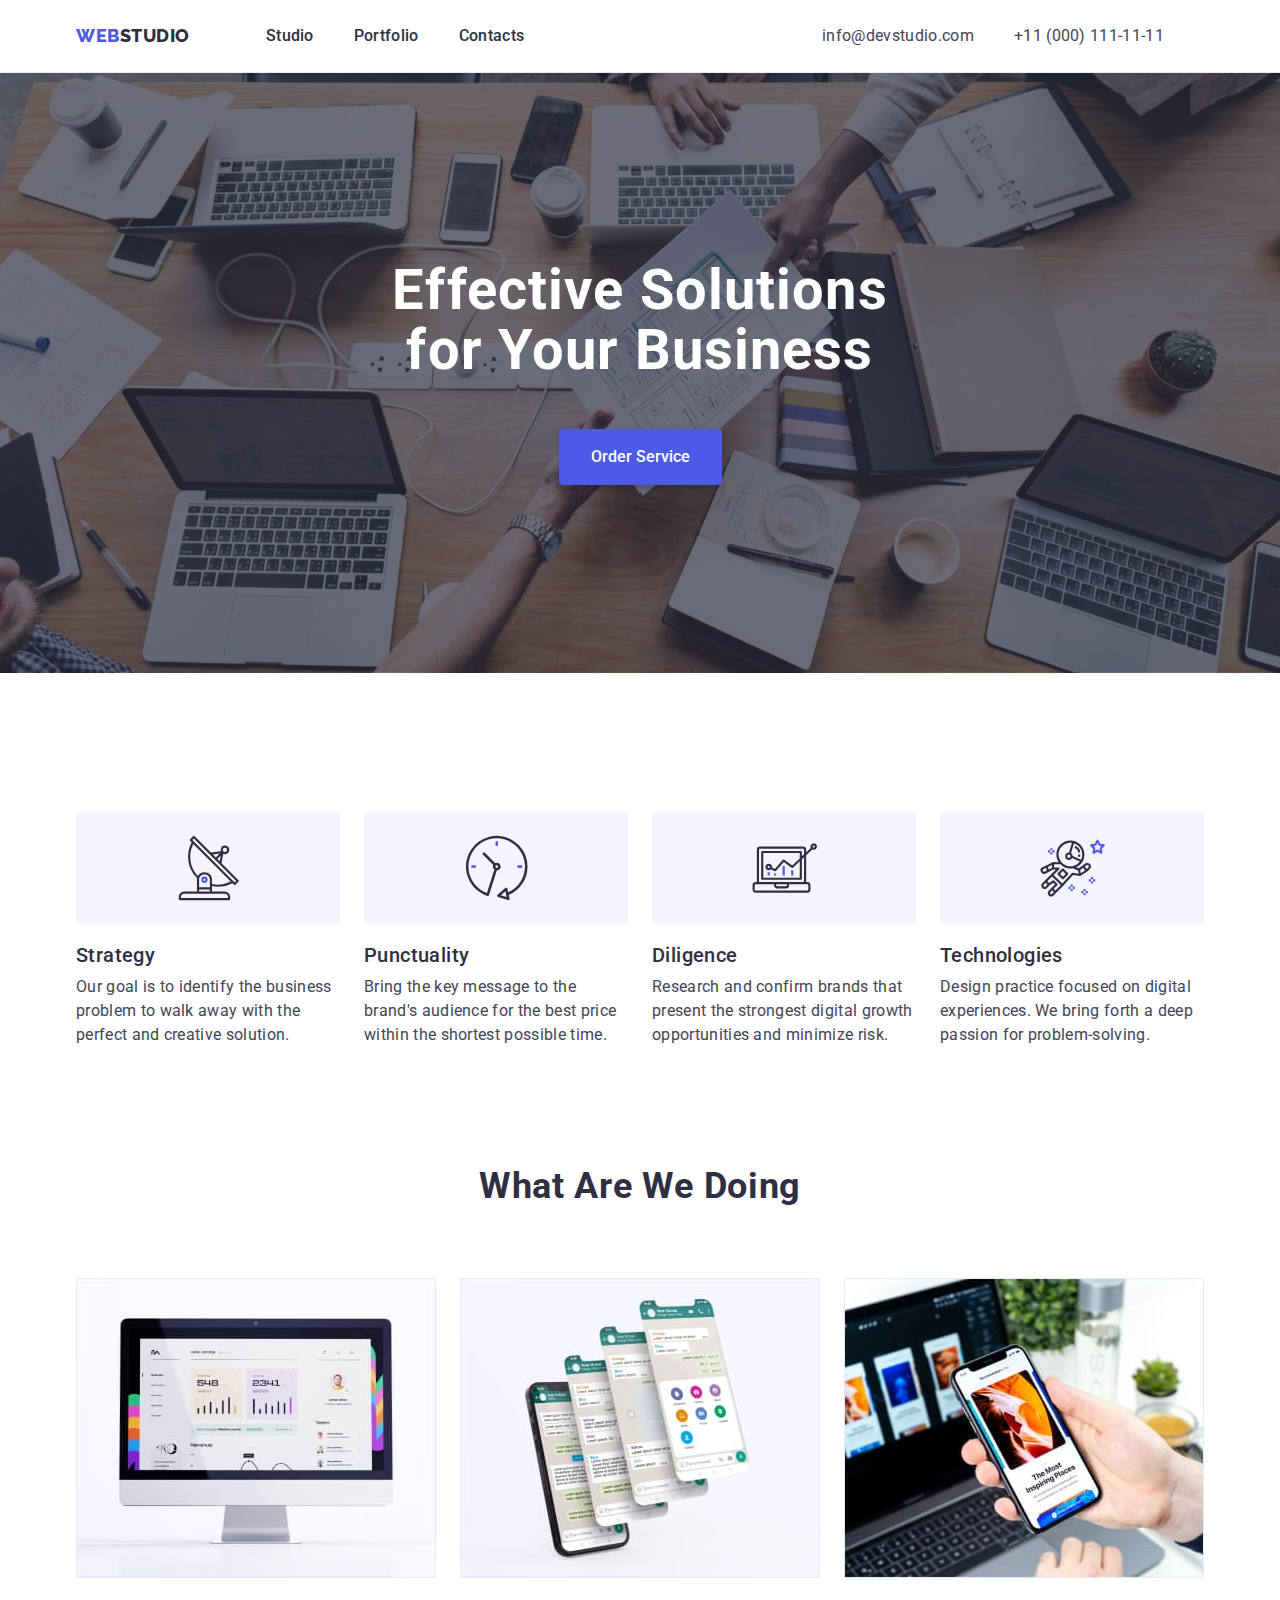
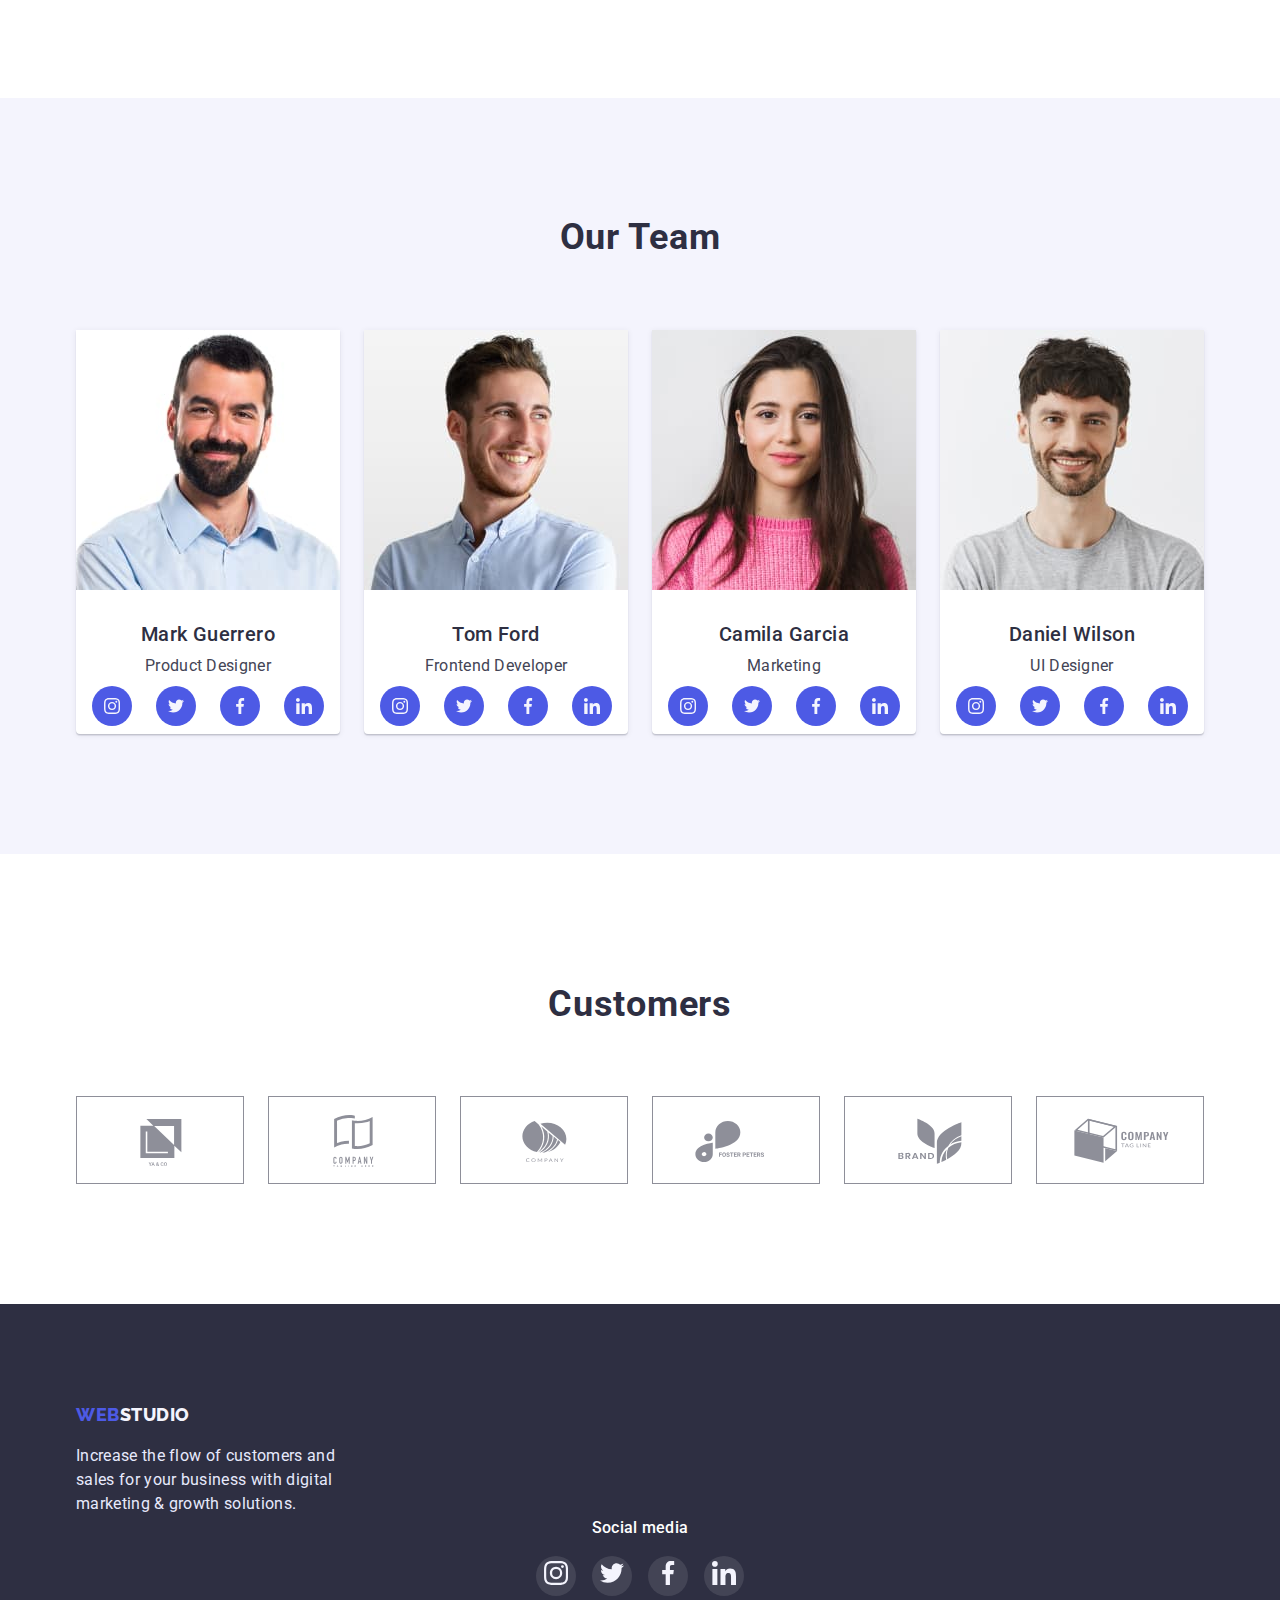
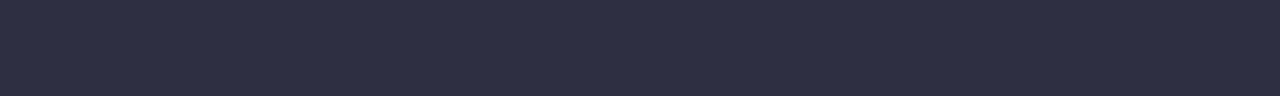
==== commit 97fb1ea7: "fix bag" ====
--- a/index.html
+++ b/index.html
@@ -66,7 +66,7 @@
           <li class="discrip-text">
             <div class="discrip-box">
               <svg>
-                <use href="./images/sprite.svg#icon-strategy" width="264" height="112"></use>
+                <use href="./images/sprite.svg#icon-strategy"></use>
               </svg>
             </div>
             <h3 class="subtitle-discrip">Strategy</h3>
@@ -78,7 +78,7 @@
           <li class="discrip-text">
             <div class="discrip-box">
               <svg>
-                <use href="./images/sprite.svg#icon-punctuality" width="264" height="112"></use>
+                <use href="./images/sprite.svg#icon-punctuality"></use>
               </svg>
             </div>
             <h3 class="subtitle-discrip">Punctuality</h3>
@@ -90,7 +90,7 @@
           <li class="discrip-text">
             <div class="discrip-box">
               <svg>
-                <use href="./images/sprite.svg#icon-dilligence" width="264" height="112"></use>
+                <use href="./images/sprite.svg#icon-dilligence"></use>
               </svg>
             </div>
             <h3 class="subtitle-discrip">Diligence</h3>
@@ -102,7 +102,7 @@
           <li class="discrip-text">
             <div class="discrip-box">
               <svg>
-                <use href="./images/sprite.svg#icon-technologies" width="264" height="112"></use>
+                <use href="./images/sprite.svg#icon-technologies"></use>
               </svg>
             </div>
             <h3 class="subtitle-discrip">Technologies</h3>
@@ -364,6 +364,7 @@
       </ul>
       </section>
     </main>
+    <!--==== ===FOOTER===== -->
     <footer class="footer">
       <div class="container">
       <a href="./index.html" class="logo footer-logo"
@@ -372,7 +373,7 @@
         Increase the flow of customers and sales for your business with digital
         marketing & growth solutions.
       </p>
-    </div>
+    
     <div class="social-media-block">
       <h4 class="title-media">Social media</h4>
       <ul class="link social-media-list list">
@@ -406,6 +407,7 @@
         </li>
       </ul>
     </div>
+  </div>
     </footer>
   </body>
 </html>
--- a/css/styles.css
+++ b/css/styles.css
@@ -1,13 +1,13 @@
 :root {
---primary-font: "Roboto", sans-serif;
---secondary-font: "Raleway", sans-serif;
---accent-color: #404bbf;
---color-iris: #4d5ae5;
---color-white: #ffffff;
---color-cloud: #f4f4fd;
---color-navy-blue: #2e2f42;
---color-slate: #434455;
---color-cornflower: #E7E9FC;
+  --primary-font: "Roboto", sans-serif;
+  --secondary-font: "Raleway", sans-serif;
+  --accent-color: #404bbf;
+  --color-iris: #4d5ae5;
+  --color-white: #ffffff;
+  --color-cloud: #f4f4fd;
+  --color-navy-blue: #2e2f42;
+  --color-slate: #434455;
+  --color-cornflower: #e7e9fc;
 }
 
 h1,
@@ -50,8 +50,6 @@
   background-color: var(--color-white);
 }
 
-
-
 .container {
   width: 1158px;
   margin-left: auto;
@@ -64,8 +62,8 @@
 .page-header {
   padding-top: 24px;
   padding-bottom: 24px;
-  background: #FFFFFF;
-  border-bottom: 1px solid #E7E9FC;
+  background: #ffffff;
+  border-bottom: 1px solid #e7e9fc;
 }
 
 .page-header-container {
@@ -154,9 +152,10 @@
   max-width: 1440px;
   margin: 0 auto;
   background-image: linear-gradient(
-    rgba(46, 47, 66, 0.7),
-    rgba(46, 47, 66, 0.7)
-  ), url(../images/hero/bg.jpg);
+      rgba(46, 47, 66, 0.7),
+      rgba(46, 47, 66, 0.7)
+    ),
+    url(../images/hero/bg.jpg);
   background-size: cover;
   background-color: rgba(46, 47, 66, 0.7);
   background-repeat: no-repeat;
@@ -168,55 +167,54 @@
   text-align: center;
   padding-top: 188px;
   padding-bottom: 188px;
-  
-} 
+}
 
 .hero-title {
   width: 496px;
-    font-size: 56px;
-    line-height: 1.07;
-    text-align: center;
-    letter-spacing: 0.02em;
-    color: var(--color-white);
-    margin-bottom: 48px;
-    margin-left: auto;
-    margin-right: auto;
-  }
+  font-size: 56px;
+  line-height: 1.07;
+  text-align: center;
+  letter-spacing: 0.02em;
+  color: var(--color-white);
+  margin-bottom: 48px;
+  margin-left: auto;
+  margin-right: auto;
+}
 
 .hero-btn {
-    padding-top: 16px;
-    padding-bottom: 16px;
-    padding-left: 32px;
-    padding-right: 32px;
-    font-weight: 500;
-    font-size: 16px;
-    line-height: 24px;
-    background: var(--color-iris);
-    box-shadow: 0px 4px 4px rgba(0, 0, 0, 0.15);
-    border-radius: 4px;
-    color: var(--color-white);
-    border: none;
+  padding-top: 16px;
+  padding-bottom: 16px;
+  padding-left: 32px;
+  padding-right: 32px;
+  font-weight: 500;
+  font-size: 16px;
+  line-height: 24px;
+  background: var(--color-iris);
+  box-shadow: 0px 4px 4px rgba(0, 0, 0, 0.15);
+  border-radius: 4px;
+  color: var(--color-white);
+  border: none;
 }
 
 .hero-btn:hover,
 .hero-btn:focus {
-    background: var(--accent-color);
+  background: var(--accent-color);
 }
 /* ============ /HERO============ */
 
 /* ===============DISCRIPTION================ */
 
 .hidden {
-    position: absolute;
-    white-space: nowrap;
-    width: 1px;
-    height: 1px;
-    overflow: hidden;
-    border: 0;
-    padding: 0;
-    clip: rect(0 0 0 0);
-    clip-path: inset(50%);
-    margin: -1px;
+  position: absolute;
+  white-space: nowrap;
+  width: 1px;
+  height: 1px;
+  overflow: hidden;
+  border: 0;
+  padding: 0;
+  clip: rect(0 0 0 0);
+  clip-path: inset(50%);
+  margin: -1px;
 }
 
 .discrip {
@@ -236,20 +234,20 @@
 }
 
 .subtitle-discrip {
-    font-weight: 500;
-    font-size: 20px;
-    line-height: 1.2;
-    letter-spacing: 0.02em;
-    color: var(--color-navy-blue); 
-    margin-bottom: 8px;
+  font-weight: 500;
+  font-size: 20px;
+  line-height: 1.2;
+  letter-spacing: 0.02em;
+  color: var(--color-navy-blue);
+  margin-bottom: 8px;
 }
 
 .discription-text {
-    font-weight: 400;
-font-size: 16px;
-line-height: 1.5;
-letter-spacing: 0.02em;
-color: var(--color-slate);
+  font-weight: 400;
+  font-size: 16px;
+  line-height: 1.5;
+  letter-spacing: 0.02em;
+  color: var(--color-slate);
 }
 
 /* ===============/DISCRIPTION================ */
@@ -260,14 +258,14 @@
 }
 
 .team-work-title {
-    font-weight: 700;
-    font-size: 36px;
-    line-height: 1.1;
-    text-align: center;
-    letter-spacing: 0.02em;
-    text-transform: capitalize;
-    color: var(--color-navy-blue);
-    margin-bottom: 72px;
+  font-weight: 700;
+  font-size: 36px;
+  line-height: 1.1;
+  text-align: center;
+  letter-spacing: 0.02em;
+  text-transform: capitalize;
+  color: var(--color-navy-blue);
+  margin-bottom: 72px;
 }
 
 .picture {
@@ -285,19 +283,19 @@
 /* =======TEAM========== */
 
 .team {
-    background-color: var(--color-cloud);
+  background-color: var(--color-cloud);
 }
 
 .title-team {
-font-weight: 700;
-font-size: 36px;
-line-height: 1.1;
-text-align: center;
-letter-spacing: 0.02em;
-text-transform: capitalize;
-color: var(--color-navy-blue);
-margin-bottom: 72px;
-padding-top: 120px;
+  font-weight: 700;
+  font-size: 36px;
+  line-height: 1.1;
+  text-align: center;
+  letter-spacing: 0.02em;
+  text-transform: capitalize;
+  color: var(--color-navy-blue);
+  margin-bottom: 72px;
+  padding-top: 120px;
 }
 
 .employees {
@@ -308,9 +306,11 @@
 }
 
 .team-card {
-    flex-basis: calc((100% - 72px) / 4);
-    background: var(--color-white);
-    border-radius: 0px 0px 4px 4px;;
+  flex-basis: calc((100% - 72px) / 4);
+  background: var(--color-white);
+  box-shadow: 0px 1px 6px rgba(46, 47, 66, 0.08),
+    0px 1px 1px rgba(46, 47, 66, 0.16), 0px 2px 1px rgba(46, 47, 66, 0.08);
+  border-radius: 0px 0px 4px 4px;
 }
 
 .team-card-content-wrapper {
@@ -320,22 +320,21 @@
 }
 
 .team-mait {
-font-weight: 500;
-font-size: 20px;
-line-height: 1.2;
-letter-spacing: 0.02em;
-color: var(--color-navy-blue);
-margin-bottom: 8px;
-margin-top: 32px;
+  font-weight: 500;
+  font-size: 20px;
+  line-height: 1.2;
+  letter-spacing: 0.02em;
+  color: var(--color-navy-blue);
+  margin-bottom: 8px;
+  margin-top: 32px;
 }
 
 .team-spec {
-font-weight: 400;
-font-size: 16px;
-line-height: 1.5;
-letter-spacing: 0.02em;
-color: var(--color-slate);
-
+  font-weight: 400;
+  font-size: 16px;
+  line-height: 1.5;
+  letter-spacing: 0.02em;
+  color: var(--color-slate);
 }
 
 .social-list {
@@ -360,11 +359,11 @@
   width: 40px;
   height: 40px;
   border-radius: 50%;
-  background-color: #4D5AE5;
+  background-color: #4d5ae5;
 }
 
 .socail-list-icon {
- fill: #F4F4FD;
+  fill: #f4f4fd;
 }
 
 /* ===========/TEAM============= */
@@ -372,17 +371,17 @@
 /* =================CUSTOMERS=================== */
 
 .title-customers {
-display: flex;
-justify-content: center;
-font-weight: 700;
-font-size: 36px;
-line-height: 40px;
-text-align: center;
-letter-spacing: 0.02em;
-text-transform: capitalize;
-color: #2E2F42;
-padding-top: 130px;
-margin-bottom: 72px;
+  display: flex;
+  justify-content: center;
+  font-weight: 700;
+  font-size: 36px;
+  line-height: 40px;
+  text-align: center;
+  letter-spacing: 0.02em;
+  text-transform: capitalize;
+  color: #2e2f42;
+  padding-top: 130px;
+  margin-bottom: 72px;
 }
 
 .customers-list {
@@ -399,7 +398,7 @@
   align-items: center;
   width: 168px;
   height: 88px;
-  background: #FFFFFF;
+  background: #ffffff;
   border: 1px solid #8e8f99;
   fill: currentColor;
   color: #8e8f99;
@@ -408,6 +407,15 @@
 .customers-list-link:hover,
 .customers-list-link:focus {
   border: 1px solid #404bbf;
+  border-radius: 4px;
+}
+
+.customers-list-icon {
+  fill: #8e8f99;
+}
+
+.customers-list-link:hover .customers-list-icon,
+.customers-list-link:focus .customers-list-icon {
   fill: #404bbf;
 }
 
@@ -416,40 +424,40 @@
 /* ==========FOOTER============== */
 
 .footer {
+  display: flex;
   padding-top: 100px;
   padding-bottom: 100px;
   background: var(--color-navy-blue);
 }
 
 .footer-logo {
-    font-weight: 800;
-font-size: 18px;
-line-height: 1.17;
-letter-spacing: 0.03em;
-text-transform: uppercase;
-color: var(--color-cloud);
-margin-right: 0;
+  font-weight: 800;
+  font-size: 18px;
+  line-height: 1.17;
+  letter-spacing: 0.03em;
+  text-transform: uppercase;
+  color: var(--color-cloud);
+  margin-right: 0;
 }
 
 .footer-text {
   width: 264px;
   font-weight: 400;
-font-size: 16px;
-line-height: 1.5;
-letter-spacing: 0.02em;
-color: var(--color-cornflower);
-margin-top: 16px;
-}
-
+  font-size: 16px;
+  line-height: 1.5;
+  letter-spacing: 0.02em;
+  color: var(--color-cornflower);
+  margin-top: 16px;
+}
 
 .title-media {
   display: flex;
   justify-content: center;
-font-weight: 500;
-font-size: 16px;
-line-height: 24px;
-letter-spacing: 0.02em;
-color: #FFFFFF;
+  font-weight: 500;
+  font-size: 16px;
+  line-height: 24px;
+  letter-spacing: 0.02em;
+  color: #ffffff;
 }
 
 .media-list:not(:last-child) {
@@ -473,9 +481,7 @@
   background-color: rgba(255, 255, 255, 0.1);
 }
 
-
 /* =============/FOOTER===================== */
-
 
 /* =============COMPONENTS================= */
 .portfolio {
@@ -498,41 +504,41 @@
   padding-bottom: 12px;
   padding-left: 24px;
   padding-right: 24px;
-    background: var(--color-cloud);
-    border: 1px solid var(--color-cornflower);
-    border-radius: 4px;
-    font-weight: 500;
-    font-size: 16px;
-    line-height: 1.5;
-    letter-spacing: 0.04em;
-  
-    color: var(--color-iris);
-  }
-  
-  .buttons:hover,
-  .buttons:focus {
-    background: var(--accent-color);
-    color: var(--color-white);
-    box-shadow: 0px 3px 1px rgba(0, 0, 0, 0.1), 0px 2px 1px rgba(0, 0, 0, 0.08),
-      0px 2px 2px rgba(0, 0, 0, 0.12);
-      border-color: transparent;
-  }
-  
-  .nav {
-    font-style: normal;
-  }
-  
-  .gallery {
-    font-weight: 700;
-    font-size: 36px;
-    line-height: 1.1;
-    text-align: center;
-    letter-spacing: 0.02em;
-    text-transform: capitalize;
-    color: var(--color-navy-blue);
-  }
-  
-  /* ================/COMPONENTS==================== */
+  background: var(--color-cloud);
+  border: 1px solid var(--color-cornflower);
+  border-radius: 4px;
+  font-weight: 500;
+  font-size: 16px;
+  line-height: 1.5;
+  letter-spacing: 0.04em;
+
+  color: var(--color-iris);
+}
+
+.buttons:hover,
+.buttons:focus {
+  background: var(--accent-color);
+  color: var(--color-white);
+  box-shadow: 0px 3px 1px rgba(0, 0, 0, 0.1), 0px 2px 1px rgba(0, 0, 0, 0.08),
+    0px 2px 2px rgba(0, 0, 0, 0.12);
+  border-color: transparent;
+}
+
+.nav {
+  font-style: normal;
+}
+
+.gallery {
+  font-weight: 700;
+  font-size: 36px;
+  line-height: 1.1;
+  text-align: center;
+  letter-spacing: 0.02em;
+  text-transform: capitalize;
+  color: var(--color-navy-blue);
+}
+
+/* ================/COMPONENTS==================== */
 
 /* =============PORTFOLIO============== */
 .images {
@@ -546,30 +552,36 @@
   width: 360px;
 }
 
+.picture-card:hover {
+  border: 1px solid #f4f4fd;
+  box-shadow: 0px 1px 6px rgba(46, 47, 66, 0.08),
+    0px 1px 1px rgba(46, 47, 66, 0.16), 0px 2px 1px rgba(46, 47, 66, 0.08);
+}
+
 .picture-card-content-wrapper {
-    padding-top: 32px;
-    padding-bottom: 32px;
-    padding-left: 16px;
-    padding-right: 16px;
-    border: 1px solid #E7E9FC;
-    border-top: none;
+  padding-top: 32px;
+  padding-bottom: 32px;
+  padding-left: 16px;
+  padding-right: 16px;
+  border: 1px solid #e7e9fc;
+  border-top: none;
 }
 
 .img-text {
-font-weight: 500;
-font-size: 20px;
-line-height: 1.2;
-letter-spacing: 0.02em;
-color: var(--color-navy-blue);
-margin-bottom: 8px;
+  font-weight: 500;
+  font-size: 20px;
+  line-height: 1.2;
+  letter-spacing: 0.02em;
+  color: var(--color-navy-blue);
+  margin-bottom: 8px;
 }
 
 .card-text {
-font-weight: 400;
-font-size: 16px;
-line-height: 1.2;
-letter-spacing: 0.02em;
-color: var(--color-slate);
-}
-
-/* ===============/PORTFOLIO=============== */+  font-weight: 400;
+  font-size: 16px;
+  line-height: 1.2;
+  letter-spacing: 0.02em;
+  color: var(--color-slate);
+}
+
+/* ===============/PORTFOLIO=============== */
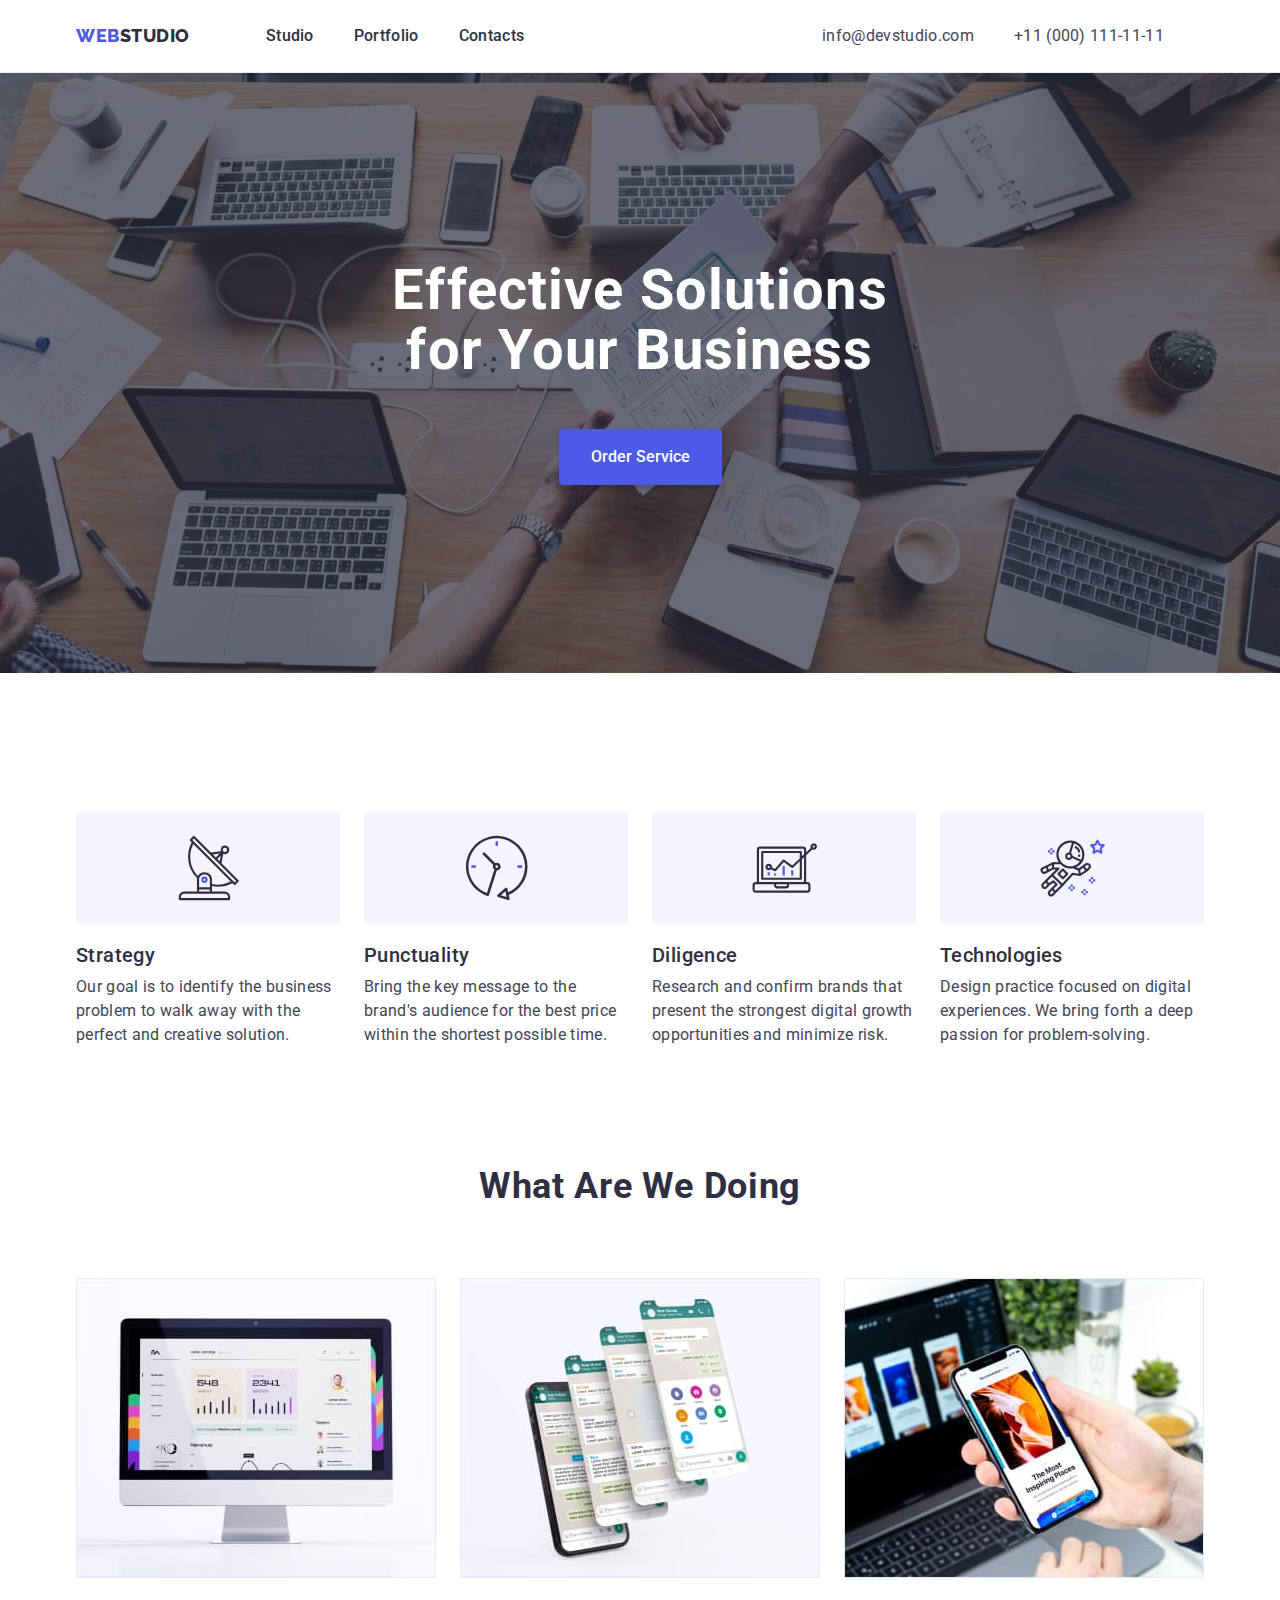
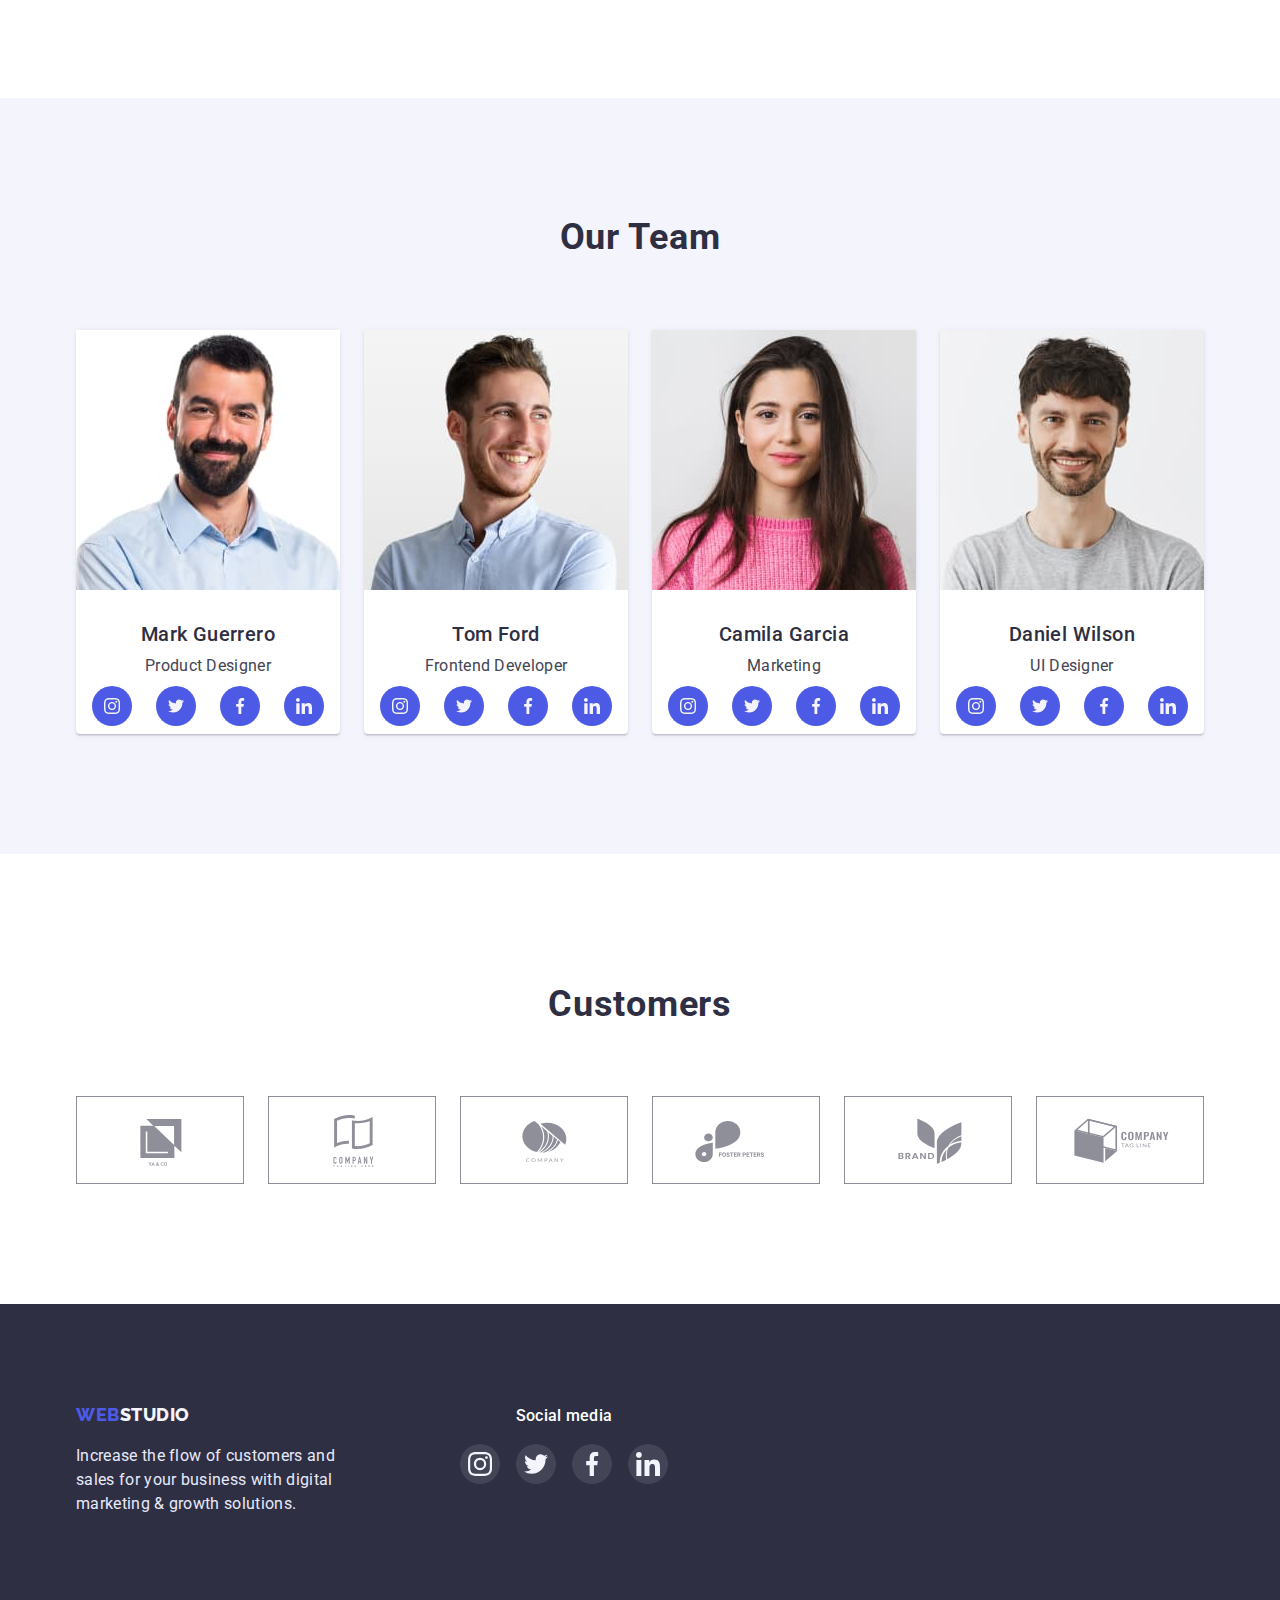
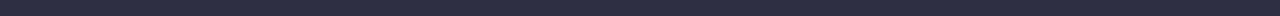
==== commit 020fb0e2: "added files" ====
--- a/index.html
+++ b/index.html
@@ -367,13 +367,14 @@
     <!--==== ===FOOTER===== -->
     <footer class="footer">
       <div class="container">
+        <div>
       <a href="./index.html" class="logo footer-logo"
         ><span class="accent">Web</span>Studio</a>
       <p class="footer-text">
         Increase the flow of customers and sales for your business with digital
         marketing & growth solutions.
       </p>
-    
+    </div>
     <div class="social-media-block">
       <h4 class="title-media">Social media</h4>
       <ul class="link social-media-list list">
--- a/css/styles.css
+++ b/css/styles.css
@@ -362,6 +362,11 @@
   background-color: #4d5ae5;
 }
 
+.social-list-link:hover,
+.social-list-link:focus {
+  background: #404BBF;
+}
+
 .socail-list-icon {
   fill: #f4f4fd;
 }
@@ -428,6 +433,12 @@
   padding-top: 100px;
   padding-bottom: 100px;
   background: var(--color-navy-blue);
+}
+
+.footer > .container {
+  display: flex;
+  align-items: baseline;
+  gap: 120px;
 }
 
 .footer-logo {
@@ -479,6 +490,22 @@
   height: 40px;
   border-radius: 50%;
   background-color: rgba(255, 255, 255, 0.1);
+}
+
+.media-list:hover,
+.media-list:focus {
+  background-color: #31d0aa;
+}
+
+.footer-icon {
+  display: flex;
+  width: 100%;
+  height: 100%;
+  align-items: center;
+  justify-content: center;
+  gap: 24px;
+  padding-bottom: 8px;
+  margin-top: 8px
 }
 
 /* =============/FOOTER===================== */
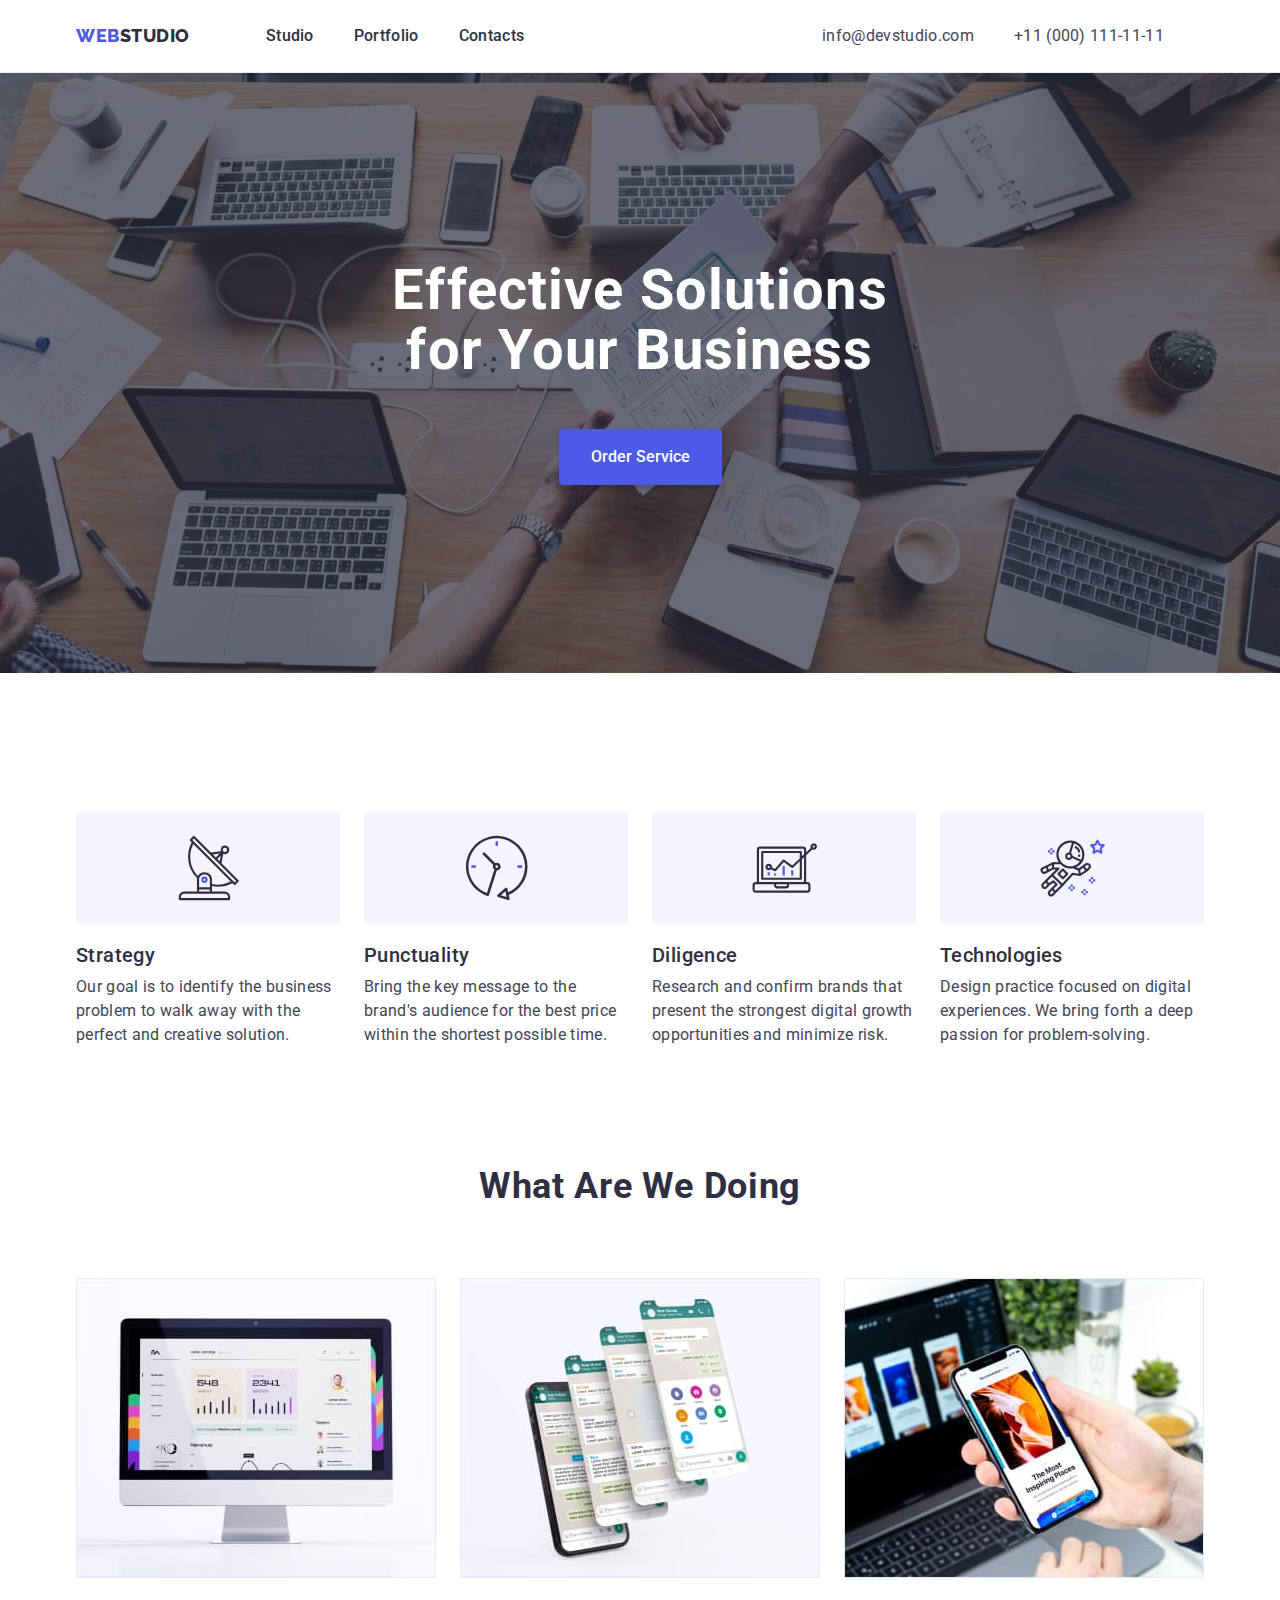
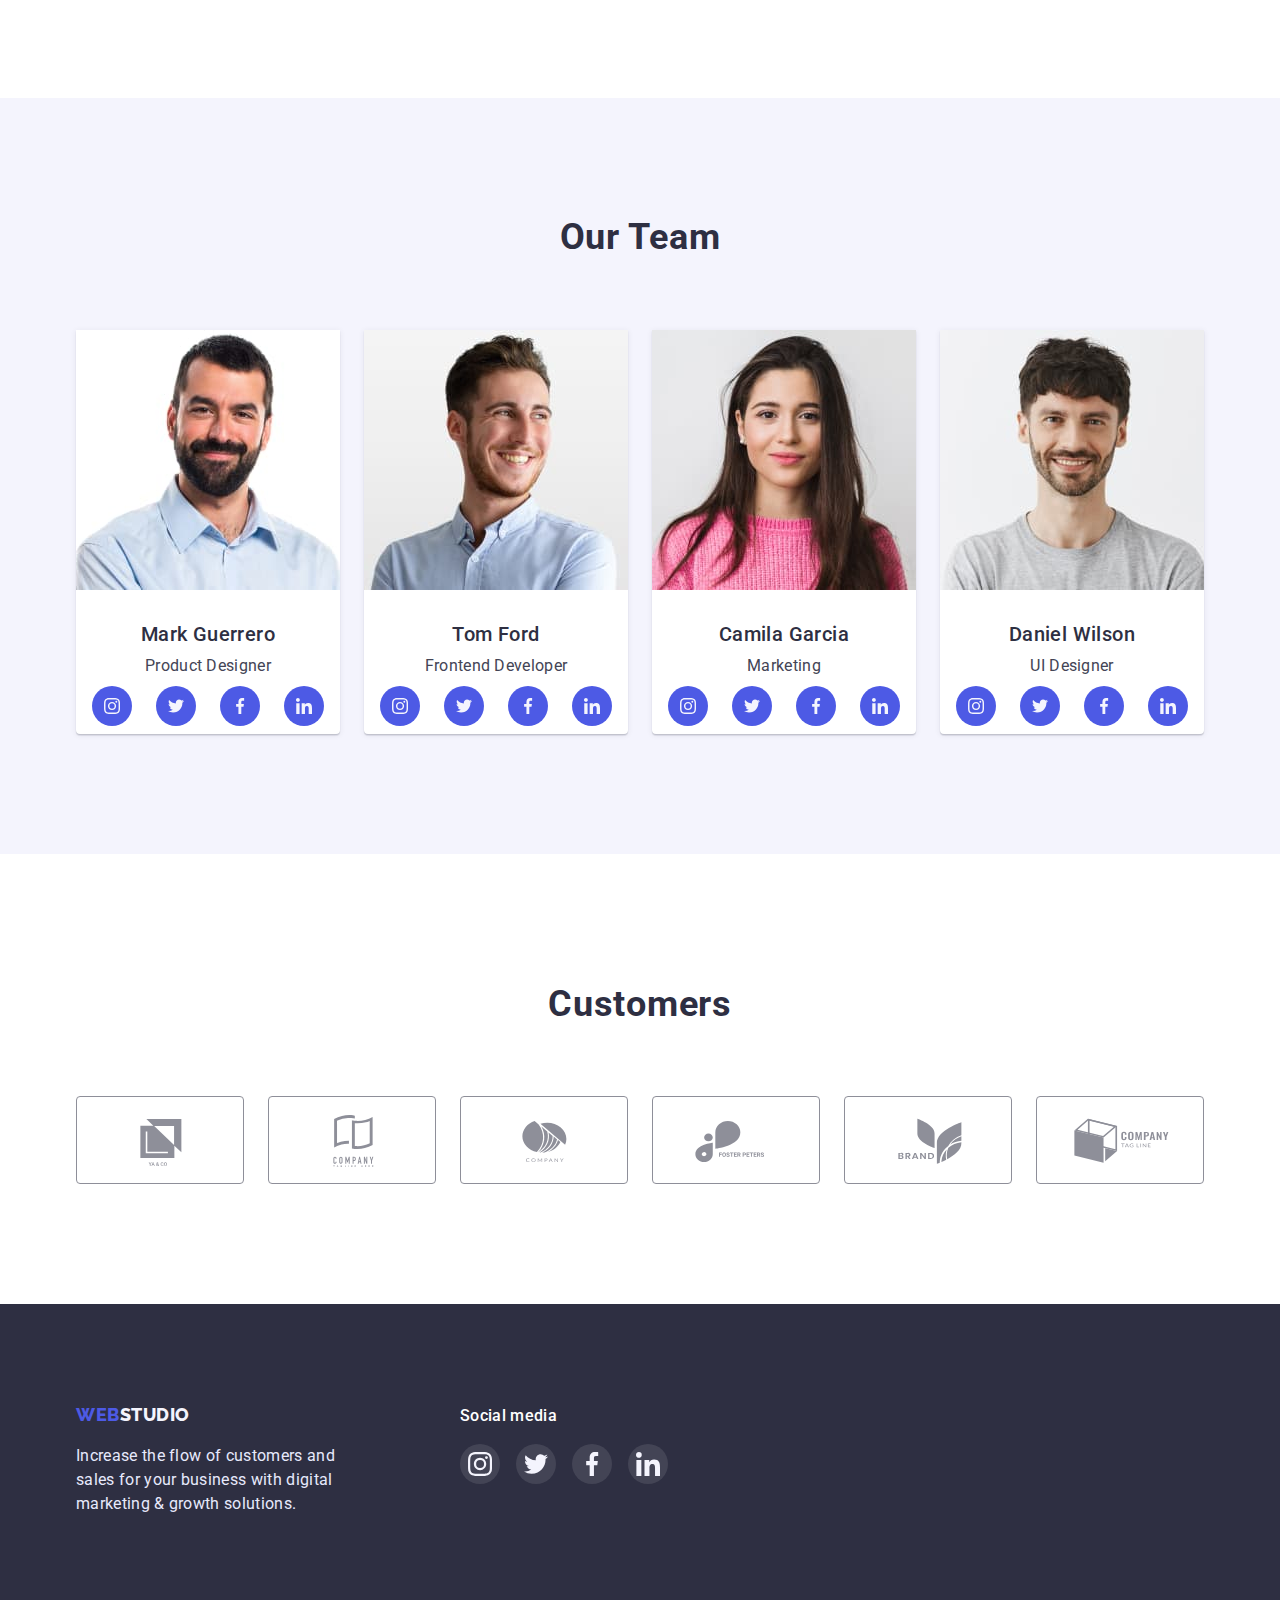
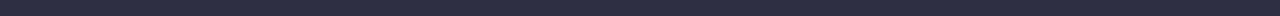
==== commit efe3bbc7: "added files" ====
--- a/index.html
+++ b/index.html
@@ -376,7 +376,7 @@
       </p>
     </div>
     <div class="social-media-block">
-      <h4 class="title-media">Social media</h4>
+      <p class="title-media">Social media</p>
       <ul class="link social-media-list list">
         <li class="media-list">
           <a class="media-list-link" href="">
--- a/css/styles.css
+++ b/css/styles.css
@@ -64,6 +64,8 @@
   padding-bottom: 24px;
   background: #ffffff;
   border-bottom: 1px solid #e7e9fc;
+  box-shadow: 0px 2px 1px rgba(46, 47, 66, 0.08),
+    0px 1px 1px rgba(46, 47, 66, 0.16), 0px 1px 6px rgba(46, 47, 66, 0.08);
 }
 
 .page-header-container {
@@ -151,6 +153,9 @@
 .hero {
   max-width: 1440px;
   margin: 0 auto;
+  text-align: center;
+  padding-top: 188px;
+  padding-bottom: 188px;
   background-image: linear-gradient(
       rgba(46, 47, 66, 0.7),
       rgba(46, 47, 66, 0.7)
@@ -161,12 +166,6 @@
   background-repeat: no-repeat;
   background-size: cover;
   background-position: center;
-}
-
-.hero > .container {
-  text-align: center;
-  padding-top: 188px;
-  padding-bottom: 188px;
 }
 
 .hero-title {
@@ -217,12 +216,17 @@
   margin: -1px;
 }
 
+.discription {
+  padding-top: 120px;
+  padding-bottom: 120px;
+  padding-left: 15px;
+  padding-right: 15px;
+}
+
 .discrip {
   display: flex;
   flex-wrap: wrap;
   gap: 24px;
-  padding-top: 120px;
-  padding-bottom: 120px;
 }
 
 .discrip-text {
@@ -284,6 +288,8 @@
 
 .team {
   background-color: var(--color-cloud);
+  padding-top: 120px;
+  padding-bottom: 120px;
 }
 
 .title-team {
@@ -295,14 +301,13 @@
   text-transform: capitalize;
   color: var(--color-navy-blue);
   margin-bottom: 72px;
-  padding-top: 120px;
+  
 }
 
 .employees {
   display: flex;
   flex-wrap: wrap;
   gap: 24px;
-  padding-bottom: 120px;
 }
 
 .team-card {
@@ -364,7 +369,7 @@
 
 .social-list-link:hover,
 .social-list-link:focus {
-  background: #404BBF;
+  background: #404bbf;
 }
 
 .socail-list-icon {
@@ -374,6 +379,11 @@
 /* ===========/TEAM============= */
 
 /* =================CUSTOMERS=================== */
+
+.customers-container {
+  padding-top: 130px;
+  padding-bottom: 120px;
+}
 
 .title-customers {
   display: flex;
@@ -385,7 +395,6 @@
   letter-spacing: 0.02em;
   text-transform: capitalize;
   color: #2e2f42;
-  padding-top: 130px;
   margin-bottom: 72px;
 }
 
@@ -393,18 +402,22 @@
   display: flex;
   justify-content: center;
   gap: 24px;
-  margin-top: 8px;
-  padding-bottom: 120px;
-}
-
-.customers-list-link {
-  display: flex;
-  justify-content: center;
-  align-items: center;
+}
+
+.customers-list-item {
   width: 168px;
   height: 88px;
+}
+
+.customers-list-link {
+  display: flex;
+  justify-content: center;
+  align-items: center;
+  width: 100%;
+  height: 100%;
   background: #ffffff;
   border: 1px solid #8e8f99;
+  border-radius: 4px;
   fill: currentColor;
   color: #8e8f99;
 }
@@ -412,7 +425,6 @@
 .customers-list-link:hover,
 .customers-list-link:focus {
   border: 1px solid #404bbf;
-  border-radius: 4px;
 }
 
 .customers-list-icon {
@@ -424,6 +436,7 @@
   fill: #404bbf;
 }
 
+
 /* ================CUSTOMERS================ */
 
 /* ==========FOOTER============== */
@@ -438,7 +451,7 @@
 .footer > .container {
   display: flex;
   align-items: baseline;
-  gap: 120px;
+ 
 }
 
 .footer-logo {
@@ -461,12 +474,14 @@
   margin-top: 16px;
 }
 
+.social-media-block {
+  margin-left: 120px;
+}
+
 .title-media {
-  display: flex;
-  justify-content: center;
   font-weight: 500;
   font-size: 16px;
-  line-height: 24px;
+  line-height: 1.5;
   letter-spacing: 0.02em;
   color: #ffffff;
 }
@@ -482,30 +497,26 @@
 }
 
 .media-list {
-  box-sizing: border-box;
-  display: flex;
-  justify-content: center;
-  align-items: center;
   width: 40px;
   height: 40px;
+}
+
+
+
+.media-list-link {
+  display: flex;
+  box-sizing: border-box;
+  justify-content: center;
+  align-items: center;
+  width: 100%;
+  height: 100%;
   border-radius: 50%;
   background-color: rgba(255, 255, 255, 0.1);
 }
 
-.media-list:hover,
-.media-list:focus {
-  background-color: #31d0aa;
-}
-
-.footer-icon {
-  display: flex;
-  width: 100%;
-  height: 100%;
-  align-items: center;
-  justify-content: center;
-  gap: 24px;
-  padding-bottom: 8px;
-  margin-top: 8px
+.media-list-link:hover,
+.media-list-link:focus {
+  background: #31d0aa;
 }
 
 /* =============/FOOTER===================== */
@@ -579,11 +590,8 @@
   width: 360px;
 }
 
-.picture-card:hover {
-  border: 1px solid #f4f4fd;
-  box-shadow: 0px 1px 6px rgba(46, 47, 66, 0.08),
-    0px 1px 1px rgba(46, 47, 66, 0.16), 0px 2px 1px rgba(46, 47, 66, 0.08);
-}
+
+
 
 .picture-card-content-wrapper {
   padding-top: 32px;
@@ -611,4 +619,9 @@
   color: var(--color-slate);
 }
 
+.picture-card-link:hover,
+.picture-card-link:focus {
+  box-shadow: 0px 1px 6px rgba(46, 47, 66, 0.08),
+  0px 1px 1px rgba(46, 47, 66, 0.16), 0px 2px 1px rgba(46, 47, 66, 0.08);
+}
 /* ===============/PORTFOLIO=============== */
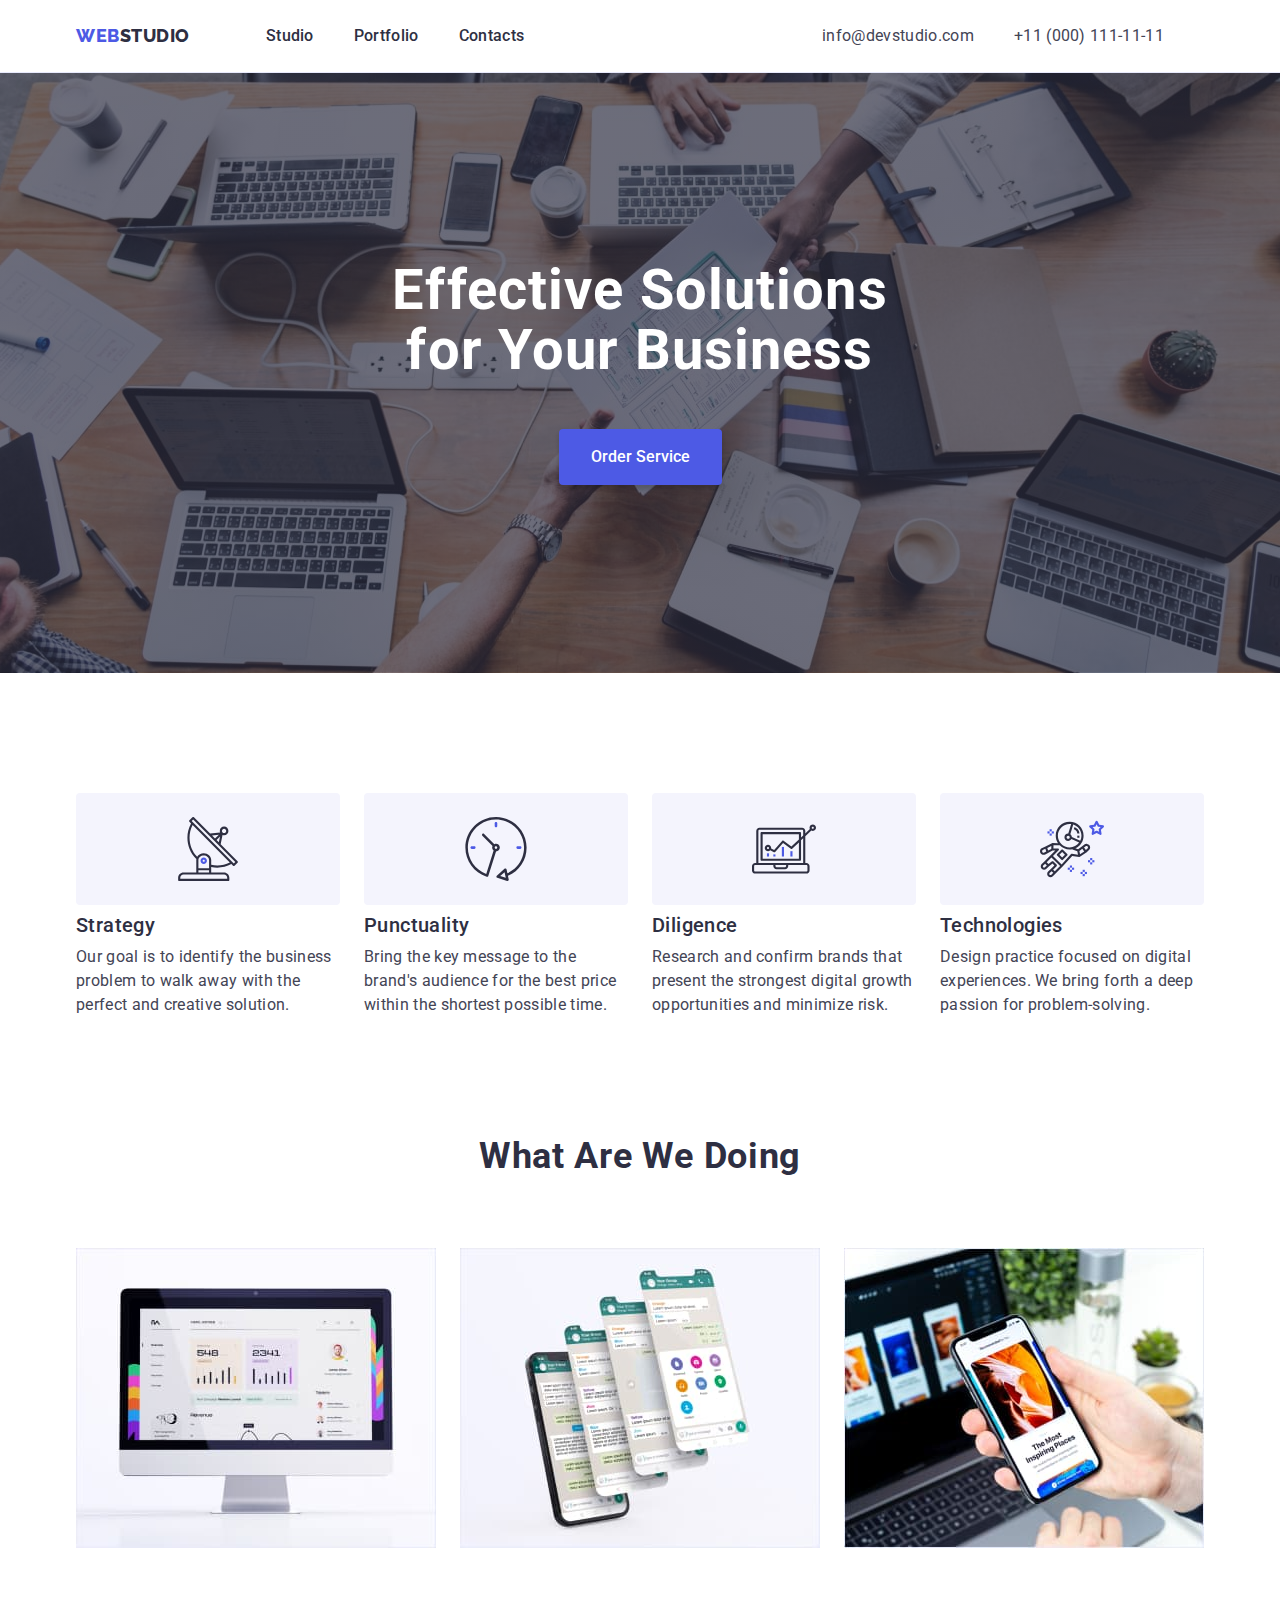
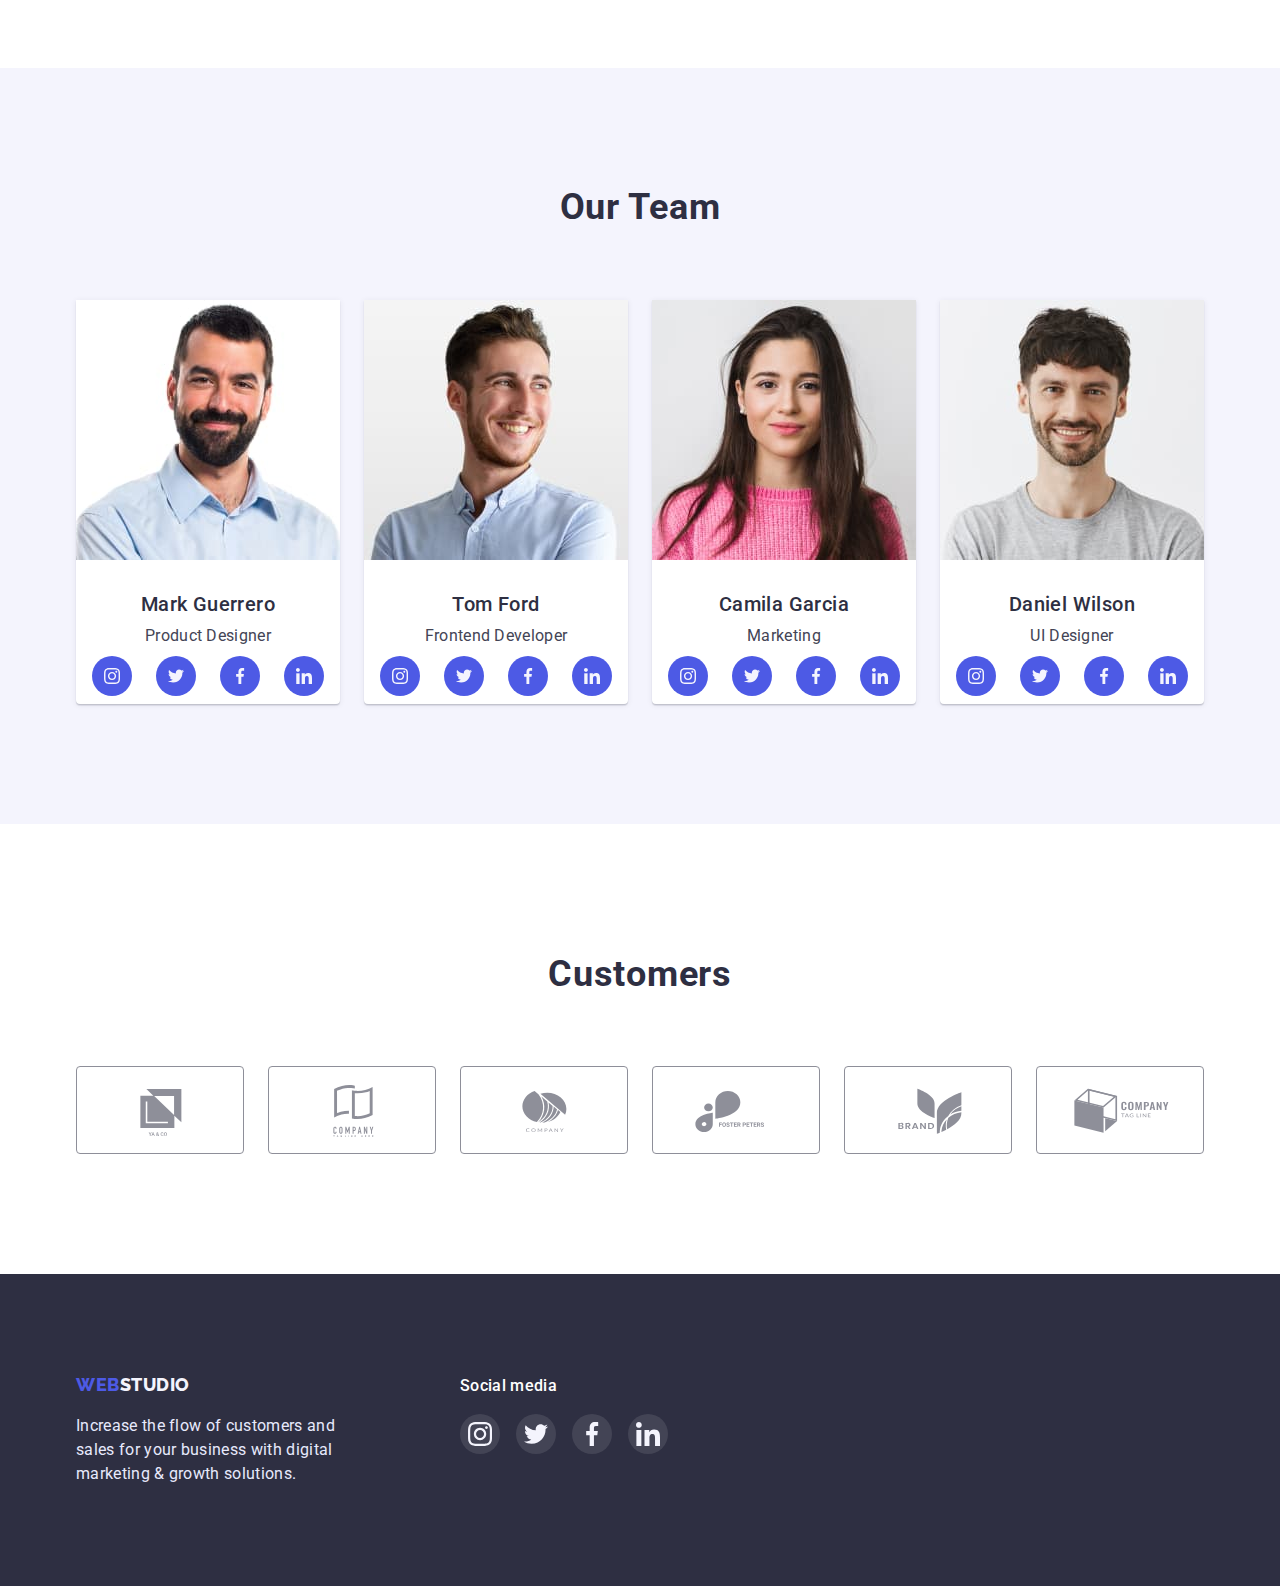
==== commit d391f724: "added files" ====
--- a/index.html
+++ b/index.html
@@ -65,8 +65,8 @@
         <ul class="list discrip">
           <li class="discrip-text">
             <div class="discrip-box">
-              <svg>
-                <use href="./images/sprite.svg#icon-strategy"></use>
+              <svg class="discrip-icon" width="64" height="64">
+                <use href="./images/sprite.svg#icon-antenna"></use>
               </svg>
             </div>
             <h3 class="subtitle-discrip">Strategy</h3>
@@ -77,8 +77,8 @@
           </li>
           <li class="discrip-text">
             <div class="discrip-box">
-              <svg>
-                <use href="./images/sprite.svg#icon-punctuality"></use>
+              <svg class="discrip-icon" width="64" height="64">
+                <use href="./images/sprite.svg#icon-clock"></use>
               </svg>
             </div>
             <h3 class="subtitle-discrip">Punctuality</h3>
@@ -89,8 +89,8 @@
           </li>
           <li class="discrip-text">
             <div class="discrip-box">
-              <svg>
-                <use href="./images/sprite.svg#icon-dilligence"></use>
+              <svg class="discrip-icon" width="64" height="64">
+                <use href="./images/sprite.svg#icon-diagram"></use>
               </svg>
             </div>
             <h3 class="subtitle-discrip">Diligence</h3>
@@ -101,8 +101,8 @@
           </li>
           <li class="discrip-text">
             <div class="discrip-box">
-              <svg>
-                <use href="./images/sprite.svg#icon-technologies"></use>
+              <svg class="discrip-icon" width="64" height="64">
+                <use href="./images/sprite.svg#icon-astronaut"></use>
               </svg>
             </div>
             <h3 class="subtitle-discrip">Technologies</h3>
--- a/css/styles.css
+++ b/css/styles.css
@@ -235,6 +235,19 @@
 
 .discrip-box {
   display: flex;
+  width: 264px;
+  height: 112px;
+  background: #F4F4FD;
+  border-radius: 4px;
+  margin-bottom: 8px;
+}
+
+.discrip-icon {
+  display: flex;
+  justify-content: center;
+  align-items: center;
+  margin-top: 24px;
+  margin-left: 100px;
 }
 
 .subtitle-discrip {
@@ -588,9 +601,9 @@
 
 .picture-card {
   width: 360px;
-}
-
-
+  box-shadow: 0px 1px 6px rgba(46, 47, 66, 0.08),
+  0px 1px 1px rgba(46, 47, 66, 0.16), 0px 2px 1px rgba(46, 47, 66, 0.08);
+}
 
 
 .picture-card-content-wrapper {
@@ -619,9 +632,4 @@
   color: var(--color-slate);
 }
 
-.picture-card-link:hover,
-.picture-card-link:focus {
-  box-shadow: 0px 1px 6px rgba(46, 47, 66, 0.08),
-  0px 1px 1px rgba(46, 47, 66, 0.16), 0px 2px 1px rgba(46, 47, 66, 0.08);
-}
 /* ===============/PORTFOLIO=============== */
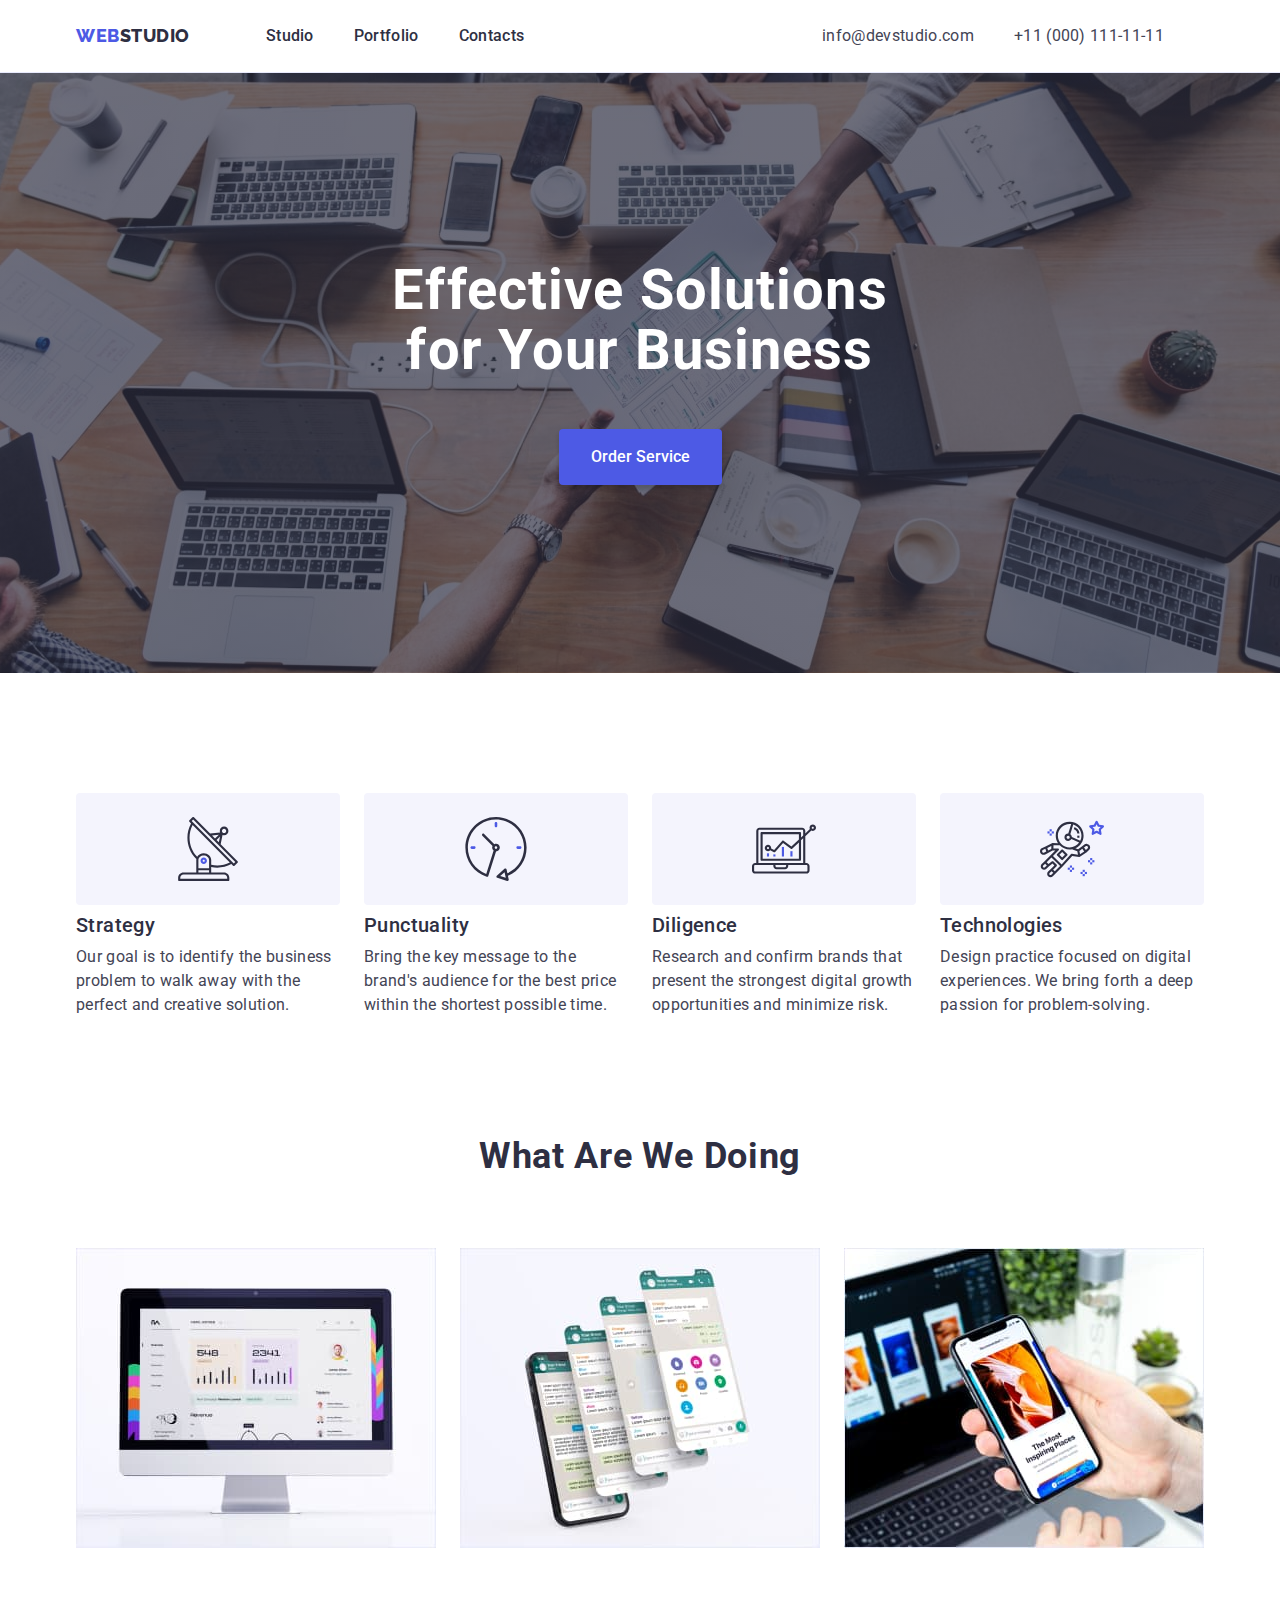
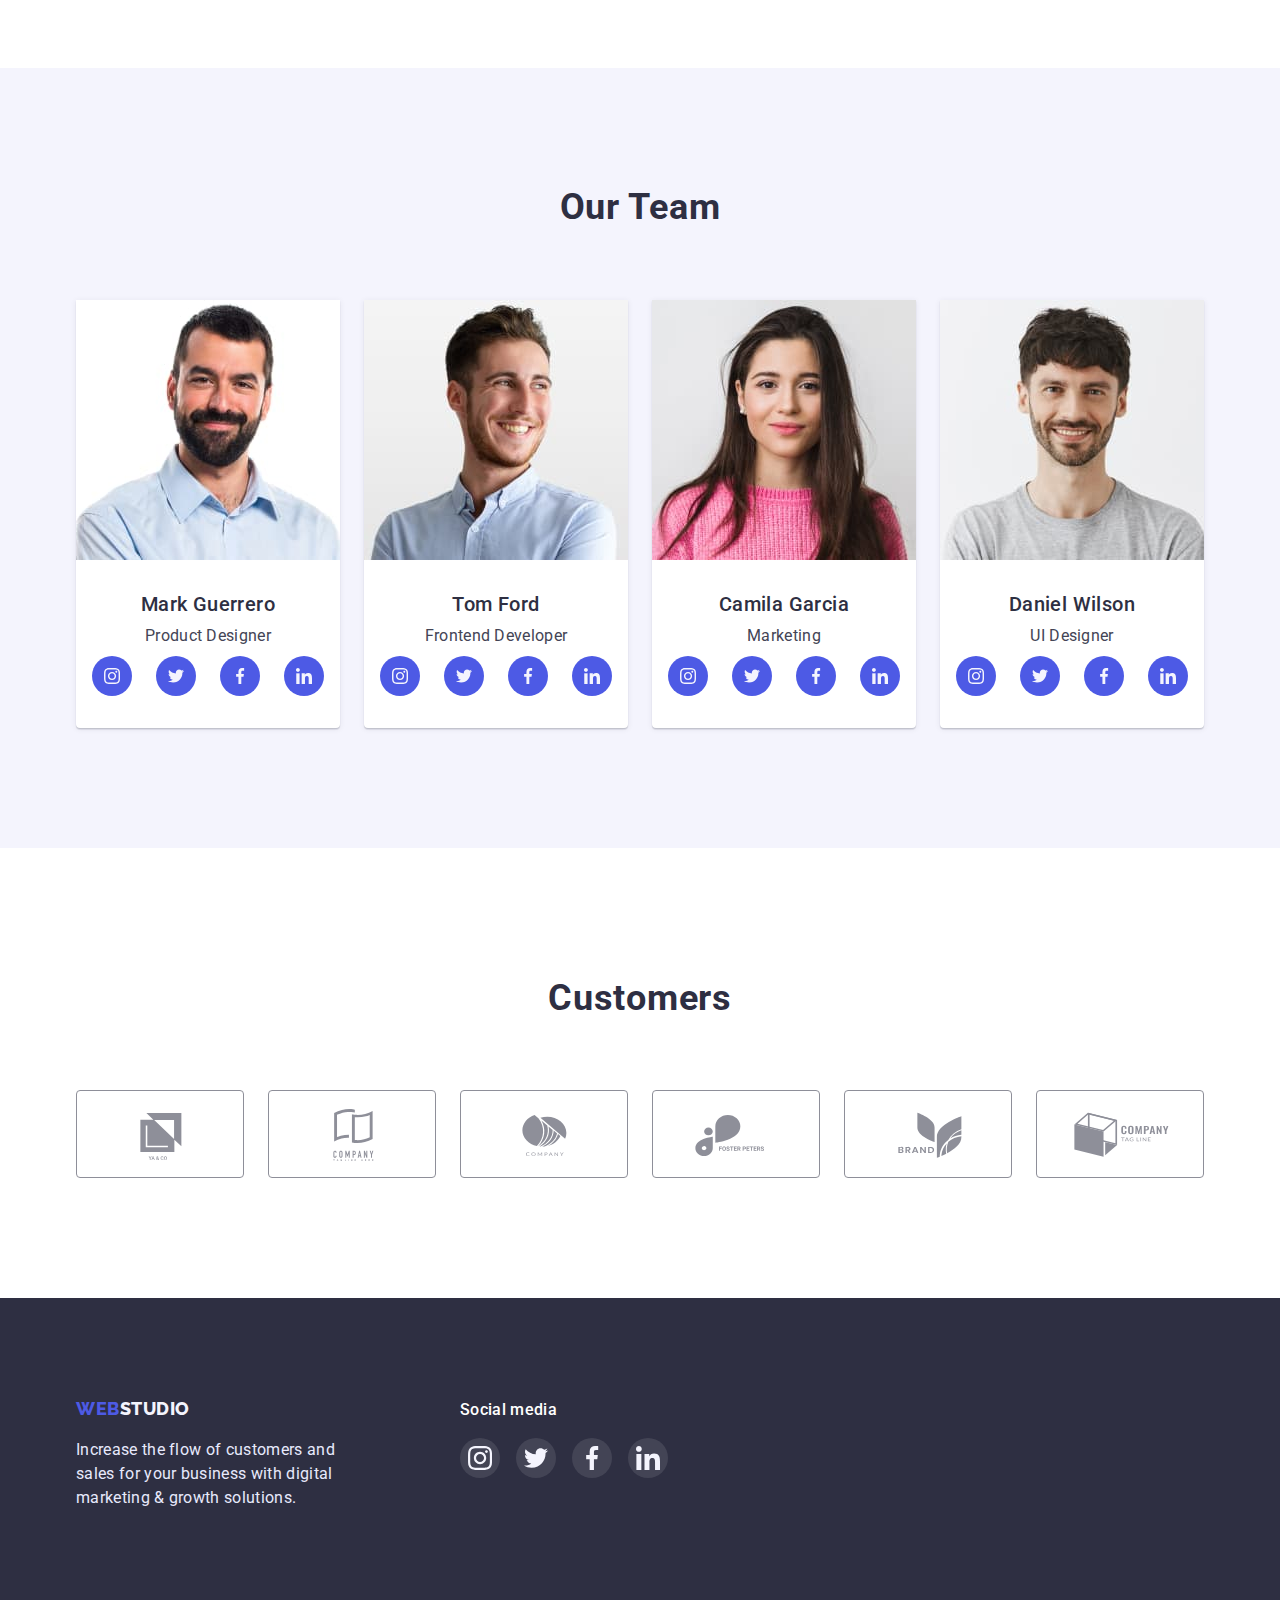
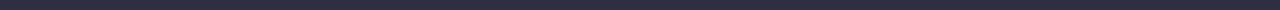
==== commit 3fa3b964: "fix bag" ====
--- a/index.html
+++ b/index.html
@@ -316,7 +316,8 @@
       </div>
       </section>
       <!-- Customers -->
-      <section class="container customers-container">
+      <section class="customers-container">
+        <div class="container">
         <h2 class="title-customers">Customers</h2>
       <ul class="list customers-list">
         <li class="customers-list-item">
@@ -362,6 +363,7 @@
           </a>
         </li>
       </ul>
+    </div>
       </section>
     </main>
     <!--==== ===FOOTER===== -->
--- a/css/styles.css
+++ b/css/styles.css
@@ -240,14 +240,12 @@
   background: #F4F4FD;
   border-radius: 4px;
   margin-bottom: 8px;
+  justify-content: center;
+  align-items: center;
 }
 
 .discrip-icon {
-  display: flex;
-  justify-content: center;
-  align-items: center;
-  margin-top: 24px;
-  margin-left: 100px;
+  
 }
 
 .subtitle-discrip {
@@ -335,6 +333,7 @@
   text-align: center;
   padding-left: 16px;
   padding-right: 16px;
+  padding: 32px 16px;
 }
 
 .team-mait {
@@ -344,7 +343,6 @@
   letter-spacing: 0.02em;
   color: var(--color-navy-blue);
   margin-bottom: 8px;
-  margin-top: 32px;
 }
 
 .team-spec {
@@ -360,14 +358,7 @@
   align-items: center;
   justify-content: center;
   gap: 24px;
-  padding-bottom: 8px;
   margin-top: 8px;
-}
-
-.social-list-item {
-  display: flex;
-  align-items: center;
-  justify-content: center;
 }
 
 .social-list-link {
@@ -399,8 +390,6 @@
 }
 
 .title-customers {
-  display: flex;
-  justify-content: center;
   font-weight: 700;
   font-size: 36px;
   line-height: 40px;
@@ -518,7 +507,6 @@
 
 .media-list-link {
   display: flex;
-  box-sizing: border-box;
   justify-content: center;
   align-items: center;
   width: 100%;
@@ -601,10 +589,14 @@
 
 .picture-card {
   width: 360px;
+}
+
+.picture-card-link:hover,
+.picture-card-link:focus {
   box-shadow: 0px 1px 6px rgba(46, 47, 66, 0.08),
   0px 1px 1px rgba(46, 47, 66, 0.16), 0px 2px 1px rgba(46, 47, 66, 0.08);
-}
-
+  display: block;
+}
 
 .picture-card-content-wrapper {
   padding-top: 32px;
